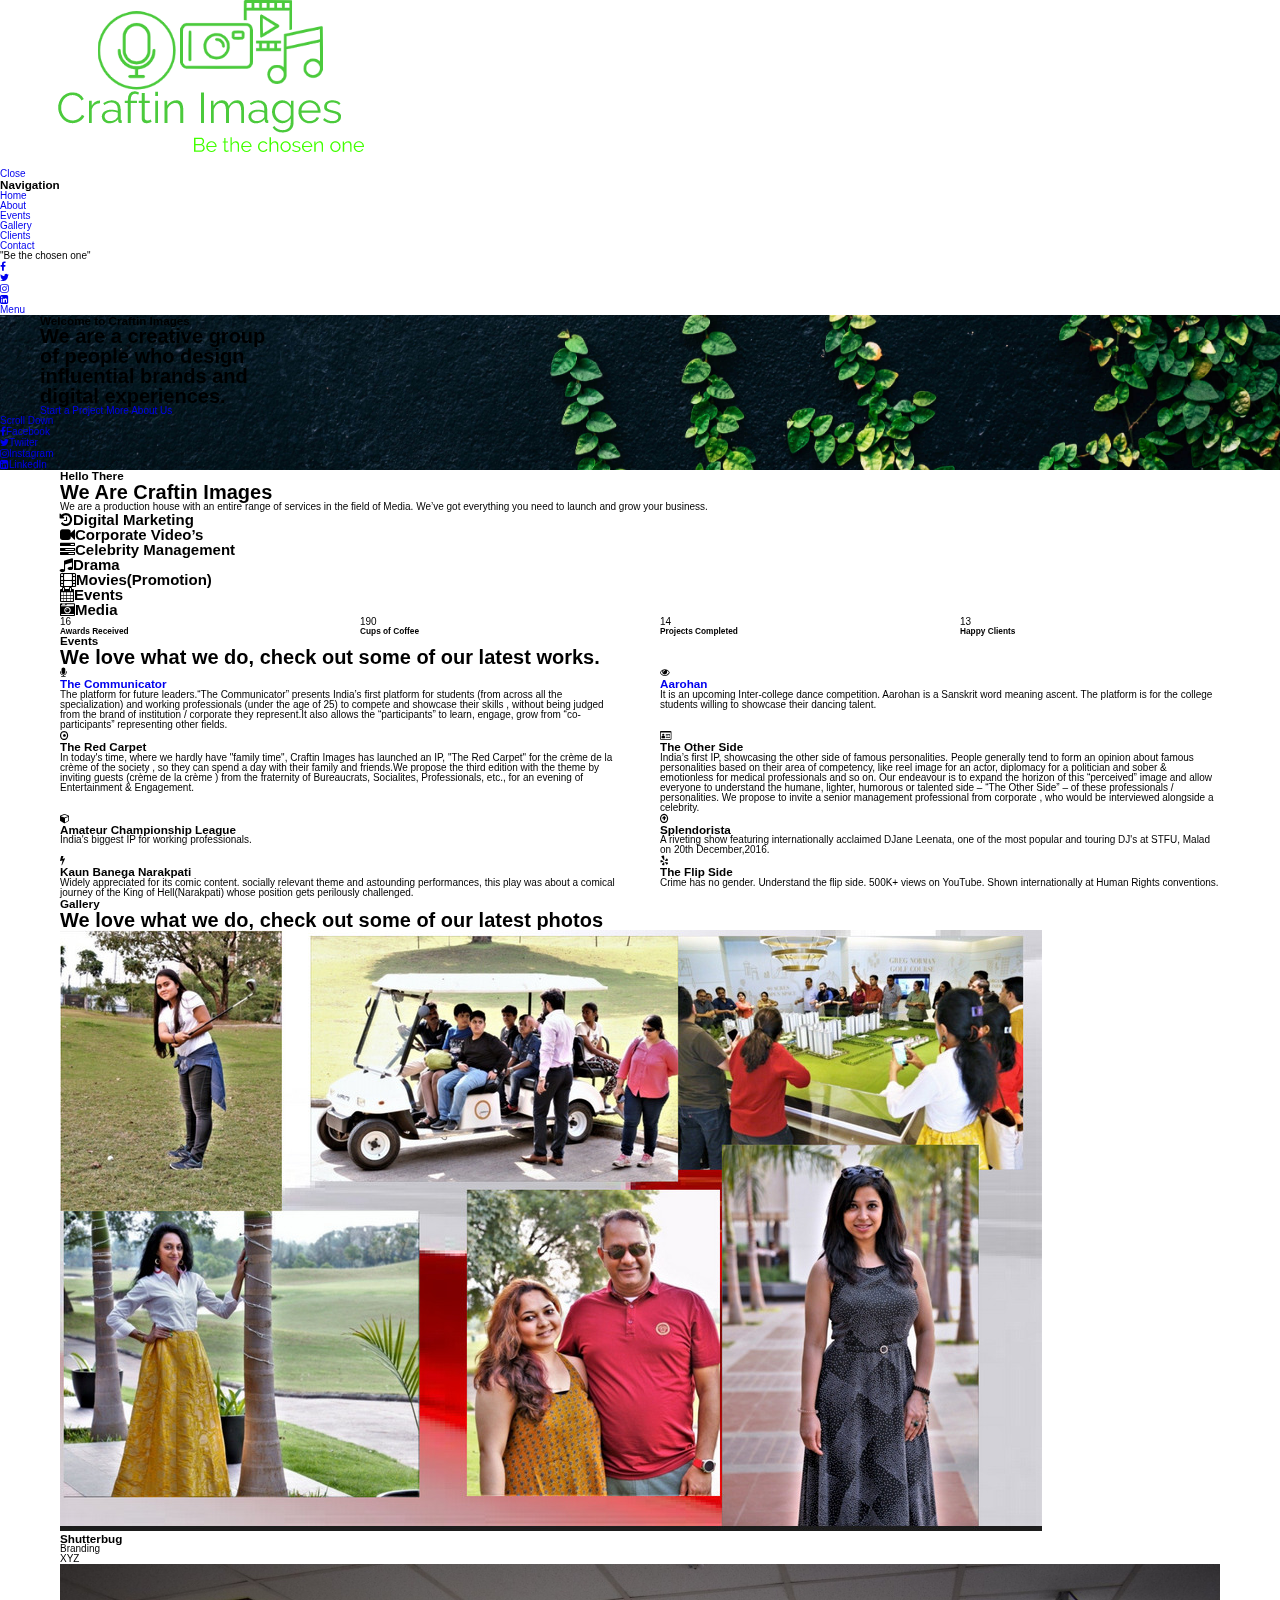
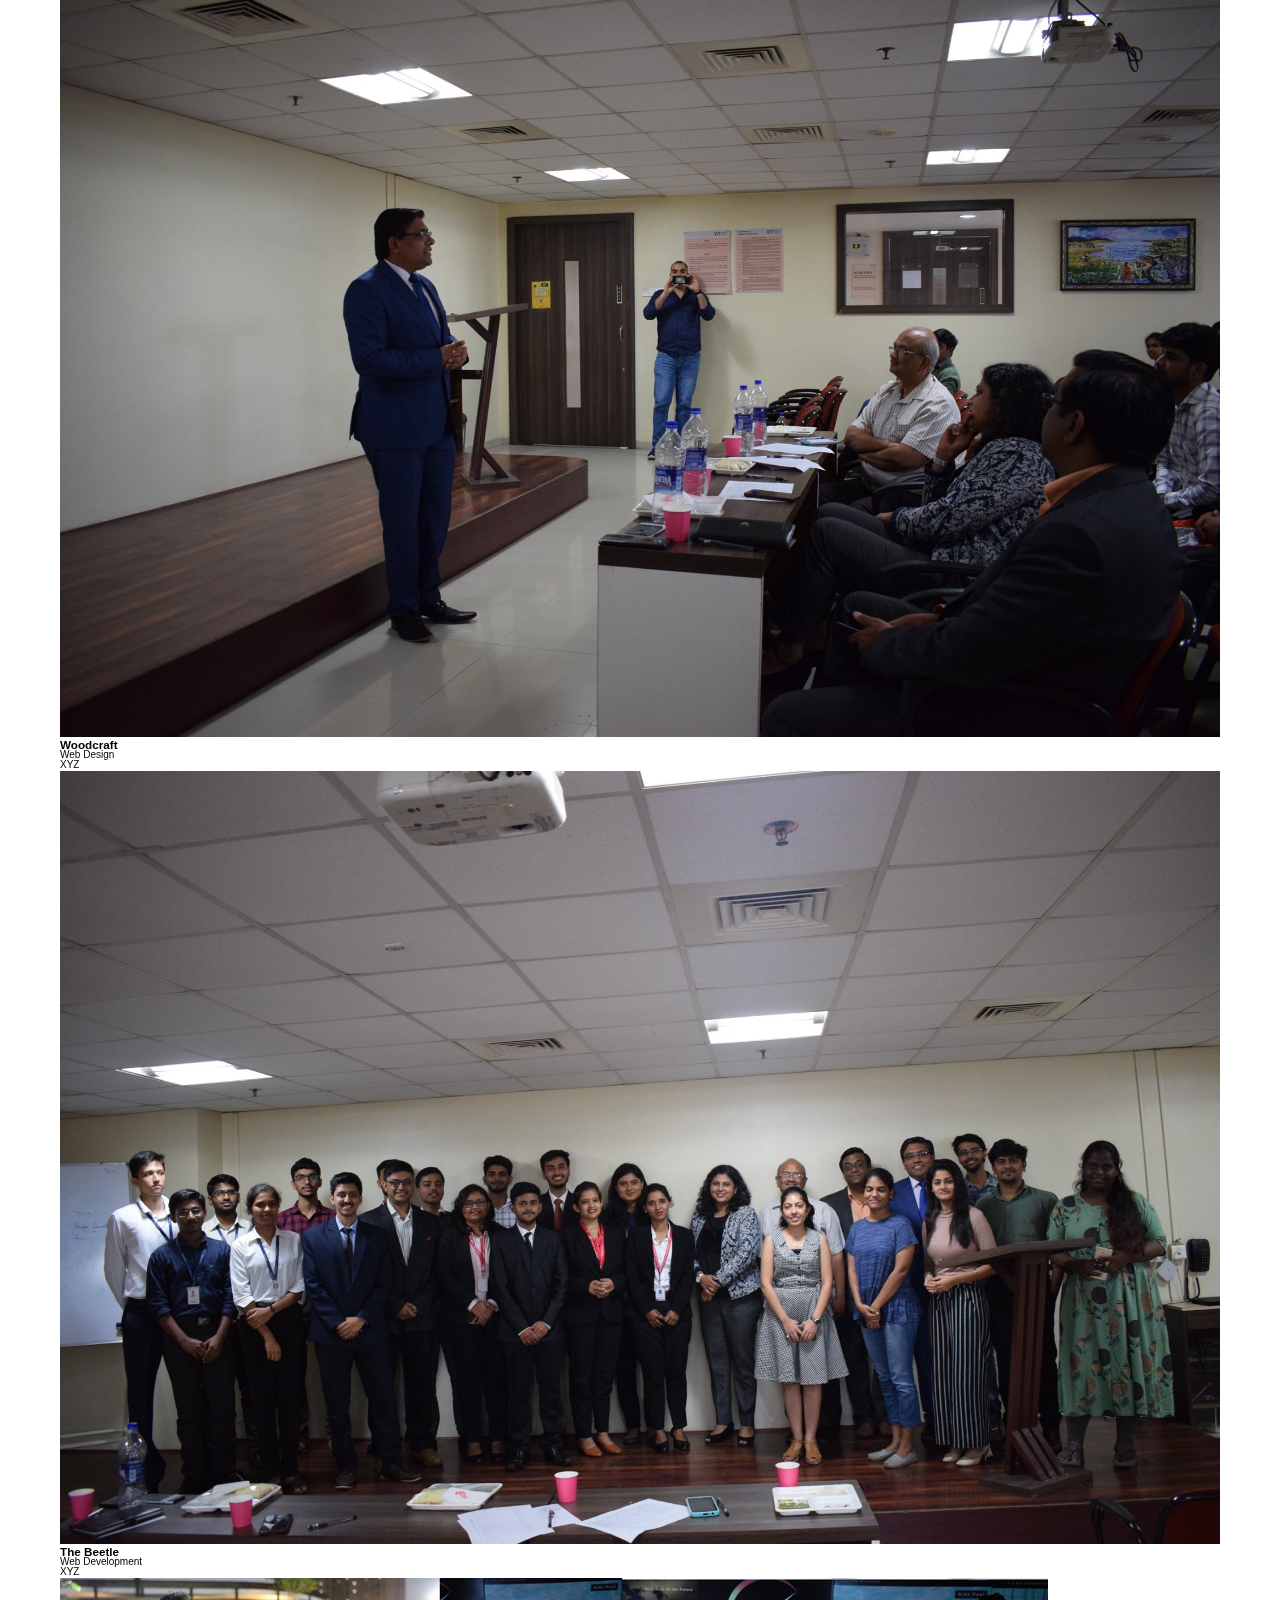
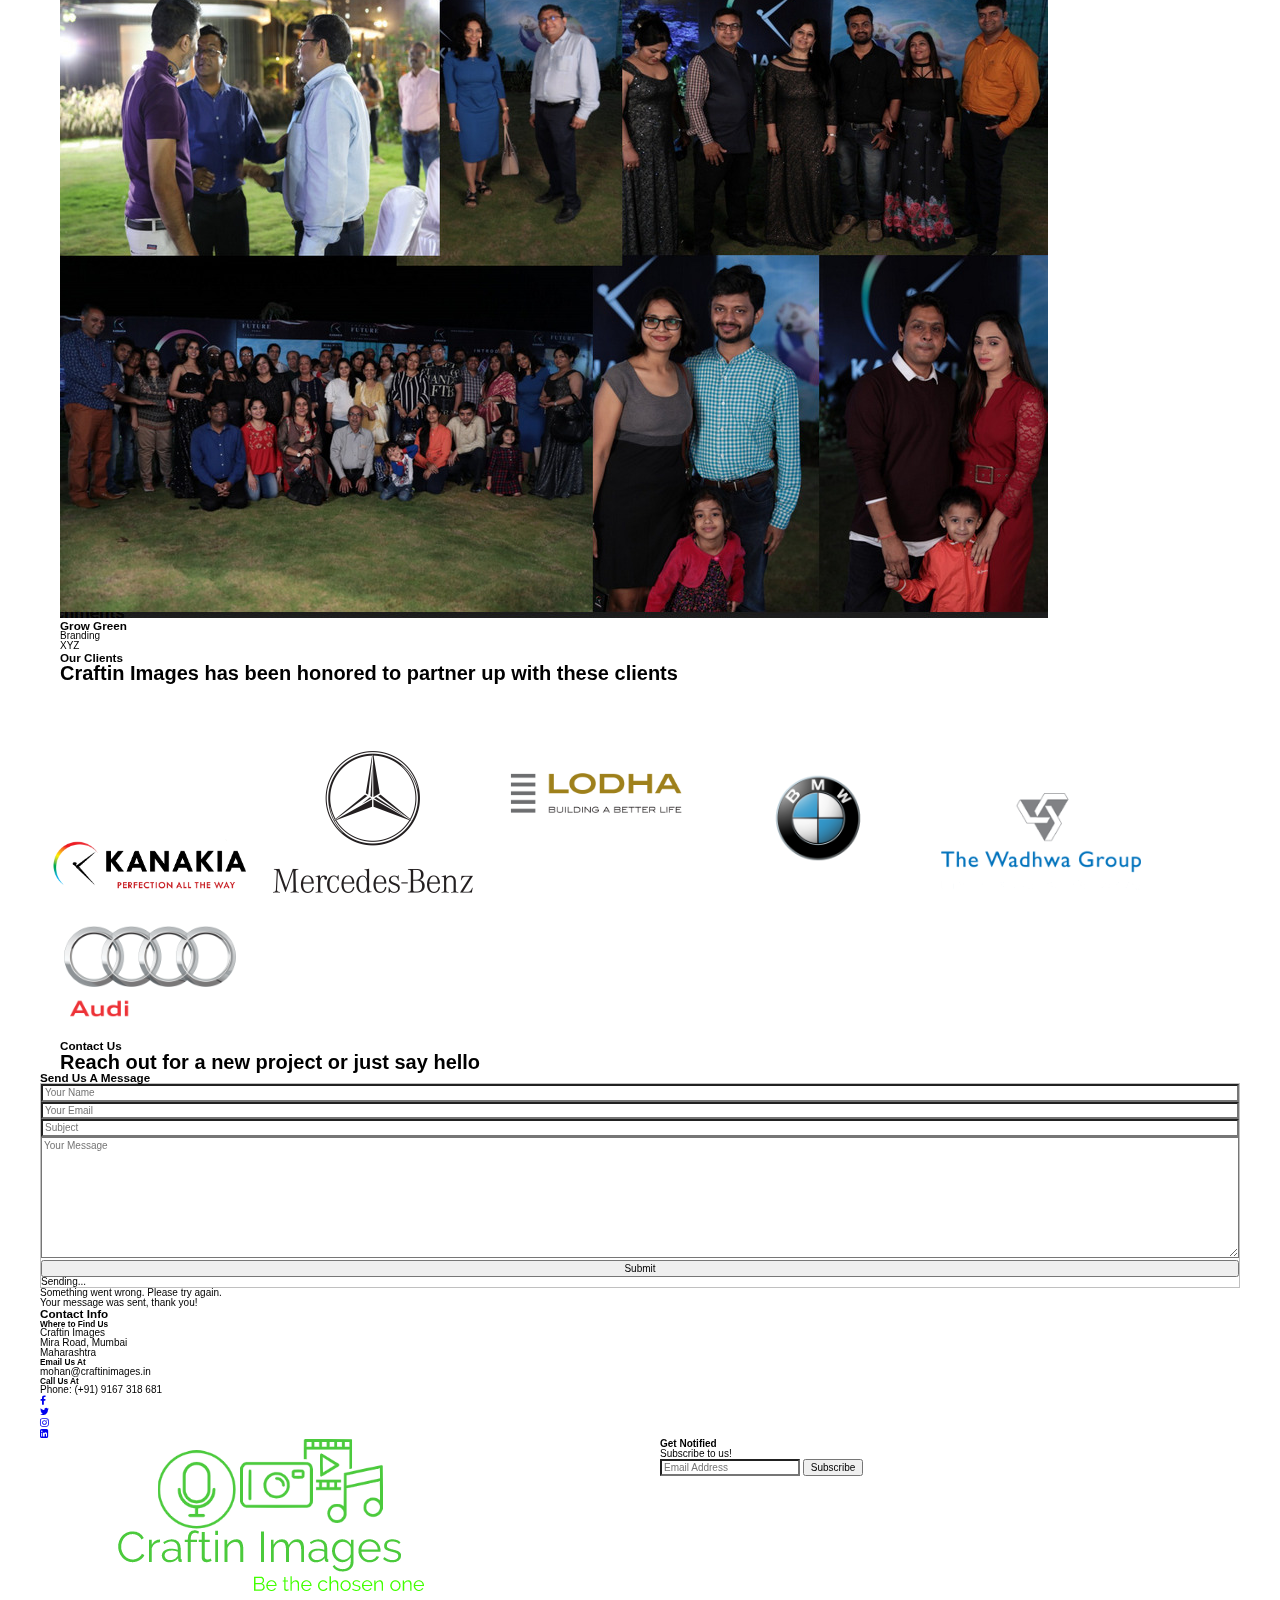
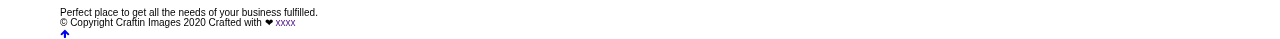
==== index.html @ 4cd7874b "Add files via upload" ====
<!DOCTYPE html>
<!--[if lt IE 9 ]><html class="no-js oldie" lang="en"> <![endif]-->
<!--[if IE 9 ]><html class="no-js oldie ie9" lang="en"> <![endif]-->
<!--[if (gte IE 9)|!(IE)]><!-->
<html class="no-js" lang="en">
<!--<![endif]-->

<head>
    <!--- basic page needs
    ================================================== -->
    <meta charset="utf-8">
    <title>Craftin Images</title>
    <meta name="description" content="">
    <meta name="author" content="">

    <!-- mobile specific metas
    ================================================== -->
    <meta name="viewport" content="width=device-width, initial-scale=1">

    <!-- CSS
    ================================================== -->
    <link rel="stylesheet" href="css/base.css">
    <link rel="stylesheet" href="css/vendor.css">
    <link rel="stylesheet" href="css/main.css">

    <!-- script
    ================================================== -->
    <script src="js/modernizr.js"></script>
    <script src="js/pace.min.js"></script>

    <!-- favicons
    ================================================== -->
    <link rel="shortcut icon" href="favicon.ico" type="image/x-icon">
    <link rel="icon" href="icon1.png" type="image/x-icon">

</head>

<body id="top">

    <!-- header
    ================================================== -->
    <header class="s-header">

        <div class="header-logo">
            <a class="site-logo" href="index.html">
                <img src="images/logo.png" alt="Homepage">
            </a>
        </div>

        <nav class="header-nav">

            <a href="#0" class="header-nav__close" title="close"><span>Close</span></a>

            <div class="header-nav__content">
                <h3>Navigation</h3>
                
                <ul class="header-nav__list">
                    <li class="current"><a class="smoothscroll"  href="#home" title="home">Home</a></li>
                    <li><a class="smoothscroll"  href="#about" title="about">About</a></li>
                    <li><a class="smoothscroll"  href="#services" title="services">Events</a></li>
                    <li><a class="smoothscroll"  href="#works" title="works">Gallery</a></li>
                    <li><a class="smoothscroll"  href="#clients" title="clients">Clients</a></li>
                    <li><a class="smoothscroll"  href="#contact" title="contact">Contact</a></li>
                </ul>
    
                <p>"Be the chosen one"</p>
    
                <ul class="header-nav__social">
                    <li>
                        <a href="https://www.facebook.com/craftinimages/"><i class="fa fa-facebook"></i></a>
                    </li>
                    <li>
                        <a href="https://twitter.com/craftinimages"><i class="fa fa-twitter"></i></a>
                    </li>
                    <li>
                        <a href="https://www.instagram.com/craftin_images/"><i class="fa fa-instagram"></i></a>
                    </li>
                    <li>
                        <a href="https://www.linkedin.com/company/craftinimages-events/"><i class="fa fa-linkedin-square"></i></a>
                    </li>
                </ul>

            </div> <!-- end header-nav__content -->

        </nav>  <!-- end header-nav -->

        <a class="header-menu-toggle" href="#0">
            <span class="header-menu-text">Menu</span>
            <span class="header-menu-icon"></span>
        </a>

    </header> <!-- end s-header -->


    <!-- home
    ================================================== -->
    <section id="home" class="s-home target-section" data-parallax="scroll" data-image-src="images/hero-bg.jpg" data-natural-width=3000 data-natural-height=2000 data-position-y=center>

        <div class="overlay"></div>
        <div class="shadow-overlay"></div>

        <div class="home-content">

            <div class="row home-content__main">

                <h3>Welcome to Craftin Images</h3>

                <h1>
                    We are a creative group <br>
                    of people who design <br>
                    influential brands and <br>
                    digital experiences.
                </h1>

                <div class="home-content__buttons">
                    <a href="#contact" class="smoothscroll btn btn--stroke">
                        Start a Project
                    </a>
                    <a href="#about" class="smoothscroll btn btn--stroke">
                        More About Us
                    </a>
                </div>

            </div>

            <div class="home-content__scroll">
                <a href="#about" class="scroll-link smoothscroll">
                    <span>Scroll Down</span>
                </a>
            </div>

            <div class="home-content__line"></div>

        </div> <!-- end home-content -->


        <ul class="home-social">
            <li>
                <a href="https://www.facebook.com/craftinimages/"><i class="fa fa-facebook" aria-hidden="true"></i><span>Facebook</span></a>
            </li>
            <li>
                <a href="https://twitter.com/craftinimages"><i class="fa fa-twitter" aria-hidden="true"></i><span>Twiiter</span></a>
            </li>
            <li>
                <a href="https://www.instagram.com/craftin_images/"><i class="fa fa-instagram" aria-hidden="true"></i><span>Instagram</span></a>
            </li>
            <li>
                <a href="https://www.linkedin.com/company/craftinimages-events/"><i class="fa fa-linkedin-square" aria-hidden="true"></i><span>LinkedIn</span></a>
            </li>
        </ul> 
        <!-- end home-social -->

    </section> <!-- end s-home -->


    <!-- about
    ================================================== -->
    <section id='about' class="s-about">

        <div class="row section-header has-bottom-sep" data-aos="fade-up">
            <div class="col-full">
                <h3 class="subhead subhead--dark">Hello There</h3>
                <h1 class="display-1 display-1--light">We Are Craftin Images</h1>
            </div>
        </div> <!-- end section-header -->

        <div class="row about-desc" data-aos="fade-up">
            <div class="col-full">
                <p>We are a production house with an entire range of services in the field of Media. We’ve got everything you need to launch and grow your business.</p>
                <h2 class="subhead subhead--dark"><i class="fa fa-history"></i>Digital Marketing </br> <i class="fa fa-video-camera"></i>Corporate Video’s  </br> <i class="fa fa-tasks"></i>Celebrity Management  </br><i class="fa fa-music"></i>Drama </br> <i class="fa fa-film"></i>Movies(Promotion) </br> <i class="fa fa-calendar"></i>Events  </br> <i class="fa fa-camera-retro"></i>Media</h2>
            </div>
        </div> <!-- end about-desc -->

        <div class="row about-stats stats block-1-4 block-m-1-2 block-mob-full" data-aos="fade-up">
                
            <div class="col-block stats__col ">
                <div class="stats__count">127</div>
                <h5>Awards Received</h5>
            </div>
            <div class="col-block stats__col">
                <div class="stats__count">1505</div>
                <h5>Cups of Coffee</h5>
            </div>
            <div class="col-block stats__col">
                <div class="stats__count">109</div>
                <h5>Projects Completed</h5>
            </div>
            <div class="col-block stats__col">
                <div class="stats__count">102</div>
                <h5>Happy Clients</h5> 
            </div>

        </div> <!-- end about-stats -->

        <div class="about__line"></div>

    </section> <!-- end s-about -->


    <!-- services
    ================================================== -->
    <section id='services' class="s-services">

        <div class="row section-header has-bottom-sep" data-aos="fade-up">
            <div class="col-full">
                <h3 class="subhead">Events</h3>
                <h1 class="display-2">We love what we do, check out some of our latest works.</h1>
            </div>
        </div> <!-- end section-header -->

        <div class="row services-list block-1-2 block-tab-full">

            <div class="col-block service-item" data-aos="fade-up">
                <div class="service-icon">
                    <i class="fa fa-microphone"></i>
                </div>
                <div class="service-text">
                    <h3 class="h2"><a href="communicator.html">The Communicator</a></h3>
                    <p>The platform for future leaders.“The Communicator” presents India’s first platform for students (from across all the specialization) and working
                        professionals (under the age of 25) to compete and showcase their skills , without being judged from the brand of institution / corporate they
                        represent.It also allows the “participants” to learn, engage, grow from “co- participants” representing other fields.
                    </p>
                </div>
            </div>

            <div class="col-block service-item" data-aos="fade-up">
                <div class="service-icon">
                    <i class="fa fa-eye"></i>
                </div>
                <div class="service-text">
                    <h3 class="h2"><a href="Aarohan.html">Aarohan</a></h3>
                    <p>It is an upcoming Inter-college dance competition. Aarohan is a Sanskrit word meaning ascent.
                        The platform is for the college students willing to showcase their dancing talent.
                    </p>
                </div>
            </div>

            <div class="col-block service-item" data-aos="fade-up">
                <div class="service-icon">
                    <i class="fa fa-dot-circle-o"></i>
                </div>  
                <div class="service-text">
                    <h3 class="h2">The Red Carpet</h3>
                    <p>In today's time, where we hardly have "family time", Craftin Images has launched an IP, "The Red Carpet" for the crème de la crème of the society ,
                        so they can spend a day with their family and friends.We propose the third edition with the theme by inviting guests (crème de la crème ) from
                        the fraternity of Bureaucrats, Socialites, Professionals, etc., for an evening of Entertainment & Engagement.
                    </p>
                </div>
            </div>

            <div class="col-block service-item" data-aos="fade-up">
                <div class="service-icon">
                    <i class="fa fa-id-card-o"></i>
                </div>
                <div class="service-text">
                    <h3 class="h2">The Other Side</h3>
                    <p>India’s first IP, showcasing the other side of famous personalities. People generally tend to form an opinion about famous personalities
                        based on their area of competency, like reel image for an actor, diplomacy for a politician and sober & emotionless for medical professionals
                        and so on. Our endeavour is to expand the horizon of this “perceived” image and allow everyone to understand the humane, lighter, humorous or
                        talented side – “The Other Side” – of these professionals / personalities. We propose to invite a senior management professional from corporate ,
                        who would be interviewed alongside a celebrity.
                    </p>
                </div>
            </div>

            <div class="col-block service-item" data-aos="fade-up">
                <div class="service-icon">
                    <i class="fa fa-cube"></i>
                </div>
                <div class="service-text">
                    <h3 class="h2">Amateur Championship League</h3>
                    <p>India's biggest IP for working professionals.
                    </p>
                </div>
            </div>
    
            <div class="col-block service-item" data-aos="fade-up">
                <div class="service-icon">
                    <i class="fa fa-arrow-circle-o-up"></i>
                </div>
                <div class="service-text">
                    <h3 class="h2">Splendorista</h3>
                    <p>A riveting show featuring internationally acclaimed DJane Leenata, one of the most popular and touring DJ's at STFU, Malad on 20th December,2016.
                    </p>
                </div>
            </div>

            <div class="col-block service-item" data-aos="fade-up">
                <div class="service-icon">
                    <i class="fa fa-flash"></i>
                </div>
                <div class="service-text">
                    <h3 class="h2">Kaun Banega Narakpati</h3>
                    <p>
                        Widely appreciated for its comic content. socially relevant theme and astounding performances, this play was about a comical journey of the
                        King of Hell(Narakpati) whose position gets perilously challenged.
                    </p>
                </div>
            </div>
            <div class="col-block service-item" data-aos="fade-up">
                <div class="service-icon">
                    <i class="fa fa-yelp"></i>
                </div>
                <div class="service-text">
                    <h3 class="h2">The Flip Side</h3>
                    <p>Crime has no gender. Understand the flip side. 500K+ views on YouTube. Shown internationally at Human Rights conventions.
                    </p>
                </div>
            </div>

        </div> <!-- end services-list -->

    </section> <!-- end s-services -->


    <!-- works
    ================================================== -->
   <section id='works' class="s-works">

        <div class="intro-wrap">
                
            <div class="row section-header has-bottom-sep light-sep" data-aos="fade-up">
                <div class="col-full">
                    <h3 class="subhead">Gallery</h3>
                    <h1 class="display-2 display-2--light">We love what we do, check out some of our latest photos</h1>
                </div>
            </div> <!-- end section-header -->

        </div> <!-- end intro-wrap -->

        <div class="row works-content">
            <div class="col-full masonry-wrap">
                <div class="masonry">
    
                    <div class="masonry__brick" data-aos="fade-up">
                        <div class="item-folio">
                                
                            <div class="item-folio__thumb">
                                <a href="images/portfolio/gallery/6th.jpeg" class="thumb-link" title="Shutterbug" data-size="1050x700">
                                    <img src="images/portfolio/gallery/6th.jpeg"  alt="">
                                </a>
                            </div>
    
                            <div class="item-folio__text">
                                <h3 class="item-folio__title">
                                    Shutterbug
                                </h3>
                                <p class="item-folio__cat">
                                    Branding
                                </p>
                            </div>
    
                            <a href="#0" class="item-folio__project-link" title="Project link">
                                <i class="icon-link"></i>
                            </a>
    
                            <div class="item-folio__caption">
                                <p>XYZ</p>
                            </div>
    
                        </div>
                    </div> <!-- end masonry__brick -->

                    <div class="masonry__brick" data-aos="fade-up">
                        <div class="item-folio">
                                
                            <div class="item-folio__thumb">
                                <a href="images/portfolio/gallery/Communicator2.jpg" class="thumb-link" title="Woodcraft" data-size="1050x700">
                                    <img src="images/portfolio/gallery/Communicator2.jpg" alt="">
                                </a>
                            </div>
    
                            <div class="item-folio__text">
                                <h3 class="item-folio__title">
                                    Woodcraft
                                </h3>
                                <p class="item-folio__cat">
                                    Web Design
                                </p>
                            </div>
    
                            <a href="#0" class="item-folio__project-link" title="Project link">
                                <i class="icon-link"></i>
                            </a>
    
                            <div class="item-folio__caption">
                                <p>XYZ</p>
                            </div>
    
                        </div>
                    </div> <!-- end masonry__brick -->
    
                    <div class="masonry__brick" data-aos="fade-up">
                        <div class="item-folio">
                                
                            <div class="item-folio__thumb">
                                <a href="images/portfolio/gallery/Communicator.jpg" class="thumb-link" title="The Beetle Car" data-size="1050x700">
                                    <img src="images/portfolio/gallery/Communicator.jpg" alt="">
                                </a>
                            </div>
    
                            <div class="item-folio__text">
                                <h3 class="item-folio__title">
                                    The Beetle
                                </h3>
                                <p class="item-folio__cat">
                                    Web Development
                                </p>
                            </div>
    
                            <a href="#0" class="item-folio__project-link" title="Project link">
                                <i class="icon-link"></i>
                            </a>
    
                            <div class="item-folio__caption">
                                <p>XYZ</p>
                            </div>
    
                        </div>
                    </div> <!-- end masonry__brick -->
    
                    <div class="masonry__brick" data-aos="fade-up">
                        <div class="item-folio">
                                
                            <div class="item-folio__thumb">
                                <a href="images/portfolio/gallery/7th.jpeg" class="thumb-link" title="Grow Green" data-size="1050x700">
                                    <img src="images/portfolio/gallery/7th.jpeg" alt="">
                                </a>
                            </div>
    
                            <div class="item-folio__text">
                                <h3 class="item-folio__title">
                                    Grow Green
                                </h3>
                                <p class="item-folio__cat">
                                    Branding
                                </p>
                            </div>
    
                            <a href="#0" class="item-folio__project-link" title="Project link">
                                <i class="icon-link"></i>
                            </a>
    
                            <div class="item-folio__caption">
                                <p>XYZ</p>
                            </div>
    
                        </div>
                    </div> <!-- end masonry__brick -->

                    
                    
                </div> <!-- end masonry -->
            </div> <!-- end col-full -->
        </div> <!-- end works-content -->

    </section> <!-- end s-works -->


    <!-- clients
    ================================================== -->
    <section id="clients" class="s-clients">
        <div class="container">
        <div class="row section-header" data-aos="fade-up">
            <div class="col-full">
                <h3 class="subhead">Our Clients</h3>
                <h1 class="display-2">Craftin Images has been honored to
                partner up with these clients</h1>
            </div>
        </div> <!-- end section-header -->

        <div class="row clients-outer" data-aos="fade-up">
            <div class="">
                <div class="">
                    
                    <a href="#0" title="" class=""><img style="margin:10px;"src="images/clients/kanakia1.png" width="200px" height="auto"/></a>
                    <a href="#0" title="" class=""><img style="margin:10px;"src="images/clients/mercedes1.png" width="200px" height="auto"/></a>
                    <a href="#0" title="" class=""><img style="margin:10px;"src="images/clients/Lodha.png" width="200px" height="auto"/></a>
                    <a href="#0" title="" class=""><img style="margin:10px;"src="images/clients/BMW.png" width="200px" height="auto"/></a>
                    <a href="#0" title="" class=""><img style="margin:10px;"src="images/clients/wadhwa.png" width="200px" height="auto"/></a>
                    <a href="#0" title="" class=""><img style="margin:10px;"src="images/clients/Audi.png" width="200px" height="auto"  /></a>

                    
                
                    
                   
                </div> <!-- end clients -->
            </div> <!-- end col-full -->
        </div> <!-- end clients-outer -->

        
</div>
    </section> <!-- end s-clients -->


    <!-- contact
    ================================================== -->
    <section id="contact" class="s-contact">

        <div class="overlay"></div>
        <div class="contact__line"></div>

        <div class="row section-header" data-aos="fade-up">
            <div class="col-full">
                <h3 class="subhead">Contact Us</h3>
                <h1 class="display-2 display-2--light">Reach out for a new project or just say hello</h1>
            </div>
        </div>

        <div class="row contact-content" data-aos="fade-up">
            
            <div class="contact-primary">

                <h3 class="h6">Send Us A Message</h3>

                <form  method="post" action="ContactUs.php">
                    <fieldset>
    
                    <div class="form-field">
                        <input name="contactName" type="text" id="contactName" placeholder="Your Name" value="" minlength="2" required="" aria-required="true" class="full-width">
                    </div>
                    <div class="form-field">
                        <input name="contactEmail" type="email" id="contactEmail" placeholder="Your Email" value="" required="" aria-required="true" class="full-width">
                    </div>
                    <div class="form-field">
                        <input name="contactSubject" type="text" id="contactSubject" placeholder="Subject" value="" class="full-width">
                    </div>
                    <div class="form-field">
                        <textarea name="contactMessage" id="contactMessage" placeholder="Your Message" rows="10" cols="50" required="" aria-required="true" class="full-width"></textarea>
                    </div>
                    <div class="form-field">
                        <button class="full-width btn--primary">Submit</button>
                        <div class="submit-loader">
                            <div class="text-loader">Sending...</div>
                            <div class="s-loader">
                                <div class="bounce1"></div>
                                <div class="bounce2"></div>
                                <div class="bounce3"></div>
                            </div>
                        </div>
                    </div>
    
                    </fieldset>
                </form>

                <!-- contact-warning -->
                <div class="message-warning">
                    Something went wrong. Please try again.
                </div> 
            
                <!-- contact-success -->
                <div class="message-success">
                    Your message was sent, thank you!<br>
                </div>
                </form>
            </div> <!-- end contact-primary -->

            <div class="contact-secondary">
                <div class="contact-info">

                    <h3 class="h6 hide-on-fullwidth">Contact Info</h3>

                    <div class="cinfo">
                        <h5>Where to Find Us</h5>
                        <p>
                            Craftin Images<br>
                            Mira Road, Mumbai<br>
                            Maharashtra
                        </p>
                    </div>

                    <div class="cinfo">
                        <h5>Email Us At</h5>
                        <p>
                            mohan@craftinimages.in<br>
                        </p>
                    </div>

                    <div class="cinfo">
                        <h5>Call Us At</h5>
                        <p>
                            Phone: (+91) 9167 318 681<br>
                        </p>
                    </div>

                    <ul class="contact-social">
                        <li>
                            <a href="https://www.facebook.com/craftinimages/"><i class="fa fa-facebook" aria-hidden="true"></i></a>
                        </li>
                        <li>
                            <a href="https://twitter.com/craftinimages"><i class="fa fa-twitter" aria-hidden="true"></i></a>
                        </li>
                        <li>
                            <a href="https://www.instagram.com/craftin_images/"><i class="fa fa-instagram" aria-hidden="true"></i></a>
                        </li>
                        <li>
                            <a href="https://www.linkedin.com/company/craftinimages-events/"><i class="fa fa-linkedin-square" aria-hidden="true"></i></a>
                        </li>
                    </ul> <!-- end contact-social -->

                </div> <!-- end contact-info -->
            </div> <!-- end contact-secondary -->

        </div> <!-- end contact-content -->

    </section> <!-- end s-contact -->


    <!-- footer
    ================================================== -->
    <footer>

        <div class="row footer-main">

            <div class="col-six tab-full left footer-desc">
                <div class="footer-logo"><a class="site-logo" href="index.html"><img src="images/logo.png" alt="Homepage"></a>
                </div>

                Perfect place to get all the needs of your business fulfilled.

            </div>

            <div class="col-six tab-full right footer-subscribe">

                <h4>Get Notified</h4>
                <p>Subscribe to us!</p>

                <div class="subscribe-form">
                    <form action="Subscribe.php" method="post">
                        <input type="email" value="" name="EMAIL" class="email" id="mc-email" placeholder="Email Address" required="">
                        <input type="submit" name="subscribe" value="Subscribe">
                        <label for="mc-email" class="subscribe-message"></label>
                    </form>
                </div>

            </div>

        </div> <!-- end footer-main -->

        <div class="row footer-bottom">

            <div class="col-twelve">
                <div class="copyright">
                    <span>© Copyright Craftin Images 2020</span>
                    <span>Crafted with ❤ <a href="">xxxx</a></span>
                </div>

                <div class="go-top">
                    <a class="smoothscroll" title="Back to Top" href="#top"><i class="fa fa-arrow-up" aria-hidden="true"></i></a>
                </div>
            </div>

        </div> <!-- end footer-bottom -->

    </footer> <!-- end footer -->



    <!-- preloader
    ================================================== -->
    <div id="preloader">
        <div id="loader">
            <div class="line-scale-pulse-out">
                <div></div>
                <div></div>
                <div></div>
                <div></div>
                <div></div>
            </div>
        </div>
    </div>


    <!-- Java Script
    ================================================== -->
    <script src="js/jquery-3.2.1.min.js"></script>
    <script src="js/plugins.js"></script>
    <script src="js/main.js"></script>

</body>

</html>
---- css/base.css ----
/* =================================================================== 
 *
 *  Glint v1.0 Base Stylesheet
 *  11-20-2017
 *  ------------------------------------------------------------------
 *
 *  TOC:
 *  # imports 
 *  # normalize
 *  # basic/base setup styles
 *      ## Media
 *      ## Typography resets 
 *      ## links
 *      ## inputs
 *  # grid
 *      ## medium size devices
 *      ## tablets
 *      ## mobile devices
 *      ## small mobile devices
 *  # block grids
 *      ## medium size devices
 *      ## tablets
 *      ## mobile devices
 *      ## small mobile devices
 *  # MISC
 *
 * =================================================================== */


/* ===================================================================
 * # imports 
 *
 * ------------------------------------------------------------------- */
@import url("font-awesome/css/font-awesome.min.css");
@import url("micons/micons.css");
@import url("fonts.css");


/* ===================================================================
 * # normalize
 * normalize.css v5.0.0 | MIT License | 
 * github.com/necolas/normalize.css
 *
 * ------------------------------------------------------------------- */
html {
    font-family: sans-serif;
    line-height: 1.15;
    -ms-text-size-adjust: 100%;
    -webkit-text-size-adjust: 100%;
}

body {
    margin: 0;
}

article,
aside,
footer,
header,
nav,
section {
    display: block;
}

h1 {
    font-size: 2em;
    margin: 0.67em 0;
}

figcaption,
figure,
main {
    display: block;
}

figure {
    margin: 1em 40px;
}

hr {
    box-sizing: content-box;
    height: 0;
    overflow: visible;
}

pre {
    font-family: monospace, monospace;
    font-size: 1em;
}

a {
    background-color: transparent;
    -webkit-text-decoration-skip: objects;
}

a:active,
a:hover {
    outline-width: 0;
}

abbr[title] {
    border-bottom: none;
    text-decoration: underline;
    text-decoration: underline dotted;
}

b,
strong {
    font-weight: inherit;
}

b,
strong {
    font-weight: bolder;
}

code,
kbd,
samp {
    font-family: monospace, monospace;
    font-size: 1em;
}

dfn {
    font-style: italic;
}

mark {
    background-color: #ff0;
    color: #000;
}

small {
    font-size: 80%;
}

sub,
sup {
    font-size: 75%;
    line-height: 0;
    position: relative;
    vertical-align: baseline;
}

sub {
    bottom: -0.25em;
}

sup {
    top: -0.5em;
}

audio,
video {
    display: inline-block;
}

audio:not([controls]) {
    display: none;
    height: 0;
}

img {
    border-style: none;
}

svg:not(:root) {
    overflow: hidden;
}

button,
input,
optgroup,
select,
textarea {
    font-family: sans-serif;
    font-size: 100%;
    line-height: 1.15;
    margin: 0;
}

button,
input {
    overflow: visible;
}

button,
select {
    text-transform: none;
}

button,
html [type="button"],
[type="reset"],
[type="submit"] {
    -webkit-appearance: button;
}

button::-moz-focus-inner,
[type="button"]::-moz-focus-inner,
[type="reset"]::-moz-focus-inner,
[type="submit"]::-moz-focus-inner {
    border-style: none;
    padding: 0;
}

button:-moz-focusring,
[type="button"]:-moz-focusring,
[type="reset"]:-moz-focusring,
[type="submit"]:-moz-focusring {
    outline: 1px dotted ButtonText;
}

fieldset {
    border: 1px solid #c0c0c0;
    margin: 0 2px;
    padding: 0.35em 0.625em 0.75em;
}

legend {
    box-sizing: border-box;
    color: inherit;
    display: table;
    max-width: 100%;
    padding: 0;
    white-space: normal;
}

progress {
    display: inline-block;
    vertical-align: baseline;
}

textarea {
    overflow: auto;
}

[type="checkbox"],
[type="radio"] {
    box-sizing: border-box;
    padding: 0;
}

[type="number"]::-webkit-inner-spin-button,
[type="number"]::-webkit-outer-spin-button {
    height: auto;
}

[type="search"] {
    -webkit-appearance: textfield;
    outline-offset: -2px;
}

[type="search"]::-webkit-search-cancel-button,
[type="search"]::-webkit-search-decoration {
    -webkit-appearance: none;
}

::-webkit-file-upload-button {
    -webkit-appearance: button;
    font: inherit;
}

details,
menu {
    display: block;
}

summary {
    display: list-item;
}

canvas {
    display: inline-block;
}

template {
    display: none;
}

[hidden] {
    display: none;
}


/* ===================================================================
 * # basic/base setup styles
 *
 * ------------------------------------------------------------------- */
html {
    font-size: 62.5%;
    box-sizing: border-box;
}

*,
*::before,
*::after {
    box-sizing: inherit;
}

body {
    font-weight: normal;
    line-height: 1;
    word-wrap: break-word;
    text-rendering: optimizeLegibility;
    -webkit-overflow-scrolling: touch;
    -webkit-text-size-adjust: none;
}

body,
input,
button {
    -moz-osx-font-smoothing: grayscale;
    -webkit-font-smoothing: antialiased;
}


/* ------------------------------------------------------------------- 
 * ## Media
 * ------------------------------------------------------------------- */
img,
video {
    max-width: 100%;
    height: auto;
}


/* ------------------------------------------------------------------- 
 * ## Typography resets 
 * ------------------------------------------------------------------- */
div,
dl,
dt,
dd,
ul,
ol,
li,
h1,
h2,
h3,
h4,
h5,
h6,
pre,
form,
p,
blockquote,
th,
td {
    margin: 0;
    padding: 0;
}

h1,
h2,
h3,
h4,
h5,
h6 {
    -webkit-font-smoothing: auto;
    -webkit-font-smoothing: antialiased;
    -webkit-font-variant-ligatures: common-ligatures;
    -moz-font-variant-ligatures: common-ligatures;
    font-variant-ligatures: common-ligatures;
    text-rendering: optimizeLegibility;
}

em,
i {
    font-style: italic;
    line-height: inherit;
}

strong,
b {
    font-weight: bold;
    line-height: inherit;
}

small {
    font-size: 60%;
    line-height: inherit;
}

ol,
ul {
    list-style: none;
}

li {
    display: block;
}


/* ------------------------------------------------------------------- 
 * ## links 
 * ------------------------------------------------------------------- */
a {
    text-decoration: none;
    line-height: inherit;
}

a img {
    border: none;
}


/* ------------------------------------------------------------------- 
 * ## inputs 
 * ------------------------------------------------------------------- */
fieldset {
    margin: 0;
    padding: 0;
}

input[type="email"],
input[type="number"],
input[type="search"],
input[type="text"],
input[type="tel"],
input[type="url"],
input[type="password"],
textarea {
    -webkit-appearance: none;
    -moz-appearance: none;
    -ms-appearance: none;
    -o-appearance: none;
    appearance: none;
}


/* ===================================================================
 * # grid
 *
 * ------------------------------------------------------------------- */
.row {
    width: 94%;
    max-width: 1200px;
    margin: 0 auto;
}

.row:after {
    content: "";
    display: table;
    clear: both;
}

.row .row {
    width: auto;
    max-width: none;
    margin-left: -20px;
    margin-right: -20px;
}


/* column blocks
 * -------------------------------------- */
[class*="col-"] {
    float: left;
    padding: 0 20px;
}

[class*="col-"]+[class*="col-"].end {
    float: right;
}


/* column width classes 
 * -------------------------------------- */
.col-one {
    width: 8.33333%;
}

.col-two,
.col-1-6 {
    width: 16.66667%;
}

.col-three,
.col-1-4 {
    width: 25%;
}

.col-four,
.col-1-3 {
    width: 33.33333%;
}

.col-five {
    width: 41.66667%;
}

.col-six,
.col-1-2 {
    width: 50%;
}

.col-seven {
    width: 58.33333%;
}

.col-eight,
.col-2-3 {
    width: 66.66667%;
}

.col-nine,
.col-3-4 {
    width: 75%;
}

.col-ten,
.col-5-6 {
    width: 83.33333%;
}

.col-eleven {
    width: 91.66667%;
}

.col-twelve,
.col-full {
    width: 100%;
}


/* ------------------------------------------------------------------- 
 * ## medium size devices
 * ------------------------------------------------------------------- */
@media only screen and (max-width: 1200px) {
    .row .row {
        margin-left: -15px;
        margin-right: -15px;
    }
    [class*="col-"] {
        padding: 0 15px;
    }
    .md-two,
    .md-1-6 {
        width: 16.66667%;
    }
    .md-one {
        width: 8.33333%;
    }
    .md-three,
    .md-1-4 {
        width: 25%;
    }
    .md-four,
    .md-1-3 {
        width: 33.33333%;
    }
    .md-five {
        width: 41.66667%;
    }
    .md-six,
    .md-1-2 {
        width: 50%;
    }
    .md-seven {
        width: 58.33333%;
    }
    .md-eight,
    .md-2-3 {
        width: 66.66667%;
    }
    .md-nine,
    .md-3-4 {
        width: 75%;
    }
    .md-ten,
    .md-5-6 {
        width: 83.33333%;
    }
    .md-eleven {
        width: 91.66667%;
    }
    .md-twelve,
    .md-full {
        width: 100%;
    }
}


/* ------------------------------------------------------------------- 
 * ## tablets
 * ------------------------------------------------------------------- */
@media only screen and (max-width: 800px) {
    .row {
        width: 90%;
    }
    .tab-1-4 {
        width: 25%;
    }
    .tab-1-3 {
        width: 33.33333%;
    }
    .tab-1-2 {
        width: 50%;
    }
    .tab-2-3 {
        width: 66.66667%;
    }
    .tab-3-4 {
        width: 75%;
    }
    .tab-full {
        width: 100%;
    }
}


/* ------------------------------------------------------------------- 
 * ## mobile devices
 * ------------------------------------------------------------------- */
@media only screen and (max-width: 600px) {
    .row {
        width: auto;
        padding-left: 25px;
        padding-right: 25px;
    }
    .row .row {
        margin-left: -10px;
        margin-right: -10px;
    }
    [class*="col-"] {
        padding: 0 10px;
    }
    .mob-1-4 {
        width: 25%;
    }
    .mob-1-3 {
        width: 33.33333%;
    }
    .mob-1-2 {
        width: 50%;
    }
    .mob-2-3 {
        width: 66.66667%;
    }
    .mob-3-4 {
        width: 75%;
    }
    .mob-full {
        width: 100%;
    }
}


/* ------------------------------------------------------------------- 
 * ## small mobile devices
 * ------------------------------------------------------------------- */

/* stack columns on small mobile devices
 * ------------------------------------------------------------------- */

@media only screen and (max-width: 400px) {
    .row .row {
        padding-left: 0;
        padding-right: 0;
        margin-left: 0;
        margin-right: 0;
    }
    [class*="col-"] {
        width: 100% !important;
        float: none !important;
        clear: both !important;
        margin-left: 0;
        margin-right: 0;
        padding: 0;
    }
    [class*="col-"]+[class*="col-"].end {
        float: none;
    }
}


/* ===================================================================
 * # block grids
 * ------------------------------------------------------------------- */

/*   Equally-sized columns define at row level
 * ------------------------------------------------------------------- */
[class*="block-"]:after {
    content: "";
    display: table;
    clear: both;
}

.block-1-6 .col-block {
    width: 16.66667%;
}

.block-1-5 .col-block {
    width: 20%;
}

.block-1-4 .col-block {
    width: 25%;
}

.block-1-3 .col-block {
    width: 33.33333%;
}

.block-1-2 .col-block {
    width: 50%;
}


/**
 * Clearing for block grid columns. Allow columns with 
 * different heights to align properly.
 */

.block-1-6 .col-block:nth-child(6n+1),
.block-1-5 .col-block:nth-child(5n+1),
.block-1-4 .col-block:nth-child(4n+1),
.block-1-3 .col-block:nth-child(3n+1),
.block-1-2 .col-block:nth-child(2n+1) {
    clear: both;
}


/* ------------------------------------------------------------------- 
 * ## medium size devices
 * ------------------------------------------------------------------- */
@media only screen and (max-width: 1200px) {
    .block-m-1-6 .col-block {
        width: 16.66667%;
    }
    .block-m-1-5 .col-block {
        width: 20%;
    }
    .block-m-1-4 .col-block {
        width: 25%;
    }
    .block-m-1-3 .col-block {
        width: 33.33333%;
    }
    .block-m-1-2 .col-block {
        width: 50%;
    }
    .block-m-full .col-block {
        width: 100%;
        clear: both;
    }
    [class*="block-m-"] .col-block:nth-child(n) {
        clear: none;
    }
    .block-m-1-6 .col-block:nth-child(6n+1),
    .block-m-1-5 .col-block:nth-child(5n+1),
    .block-m-1-4 .col-block:nth-child(4n+1),
    .block-m-1-3 .col-block:nth-child(3n+1),
    .block-m-1-2 .col-block:nth-child(2n+1) {
        clear: both;
    }
}


/* ------------------------------------------------------------------- 
 * ## tablets
 * ------------------------------------------------------------------- */
@media only screen and (max-width: 800px) {
    .block-tab-1-6 .col-block {
        width: 16.66667%;
    }
    .block-tab-1-5 .col-block {
        width: 20%;
    }
    .block-tab-1-4 .col-block {
        width: 25%;
    }
    .block-tab-1-3 .col-block {
        width: 33.33333%;
    }
    .block-tab-1-2 .col-block {
        width: 50%;
    }
    .block-tab-full .col-block {
        width: 100%;
        clear: both;
    }
    [class*="block-tab-"] .col-block:nth-child(n) {
        clear: none;
    }
    .block-tab-1-6 .col-block:nth-child(6n+1),
    .block-tab-1-6 .col-block:nth-child(5n+1),
    .block-tab-1-4 .col-block:nth-child(4n+1),
    .block-tab-1-3 .col-block:nth-child(3n+1),
    .block-tab-1-2 .col-block:nth-child(2n+1) {
        clear: both;
    }
}


/* ------------------------------------------------------------------- 
 * ## mobile devices
 * ------------------------------------------------------------------- */
@media only screen and (max-width: 600px) {
    .block-mob-1-6 .col-block {
        width: 16.66667%;
    }
    .block-mob-1-5 .col-block {
        width: 20%;
    }
    .block-mob-1-4 .col-block {
        width: 25%;
    }
    .block-mob-1-3 .col-block {
        width: 33.33333%;
    }
    .block-mob-1-2 .col-block {
        width: 50%;
    }
    .block-mob-full .col-block {
        width: 100%;
        clear: both;
    }
    [class*="block-mob-"] .col-block:nth-child(n) {
        clear: none;
    }
    .block-mob-1-6 .col-block:nth-child(6n+1),
    .block-mob-1-5 .col-block:nth-child(5n+1),
    .block-mob-1-4 .col-block:nth-child(4n+1),
    .block-mob-1-3 .col-block:nth-child(3n+1),
    .block-mob-1-2 .col-block:nth-child(2n+1) {
        clear: both;
    }
}


/* ------------------------------------------------------------------- 
 * ## small mobile devices
 * ------------------------------------------------------------------- */

/* stack columns on small mobile devices
 * ------------------------------------------------------------------- */

@media only screen and (max-width: 400px) {
    .stack .col-block {
        width: 100% !important;
        float: none !important;
        clear: both !important;
        margin-left: 0;
        margin-right: 0;
    }
}


/* ===================================================================
 * # MISC
 *
 * ------------------------------------------------------------------- */
.group:after {
    content: "";
    display: table;
    clear: both;
}


/* Misc Helper Styles
 * -------------------------------------- */
.is-hidden {
    display: none;
}

.is-invisible {
    visibility: hidden;
}

.antialiased {
    -webkit-font-smoothing: antialiased;
    -moz-osx-font-smoothing: grayscale;
}

.overflow-hidden {
    overflow: hidden;
}

.remove-bottom {
    margin-bottom: 0;
}

.half-bottom {
    margin-bottom: 1.5rem !important;
}

.add-bottom {
    margin-bottom: 3rem !important;
}

.no-border {
    border: none;
}

.full-width {
    width: 100%;
}

.text-center {
    text-align: center;
}

.text-left {
    text-align: left;
}

.text-right {
    text-align: right;
}

.pull-left {
    float: left;
}

.pull-right {
    float: right;
}

.align-center {
    margin-left: auto;
    margin-right: auto;
    text-align: center;
}


/*# sourceMappingURL=base.css.map */
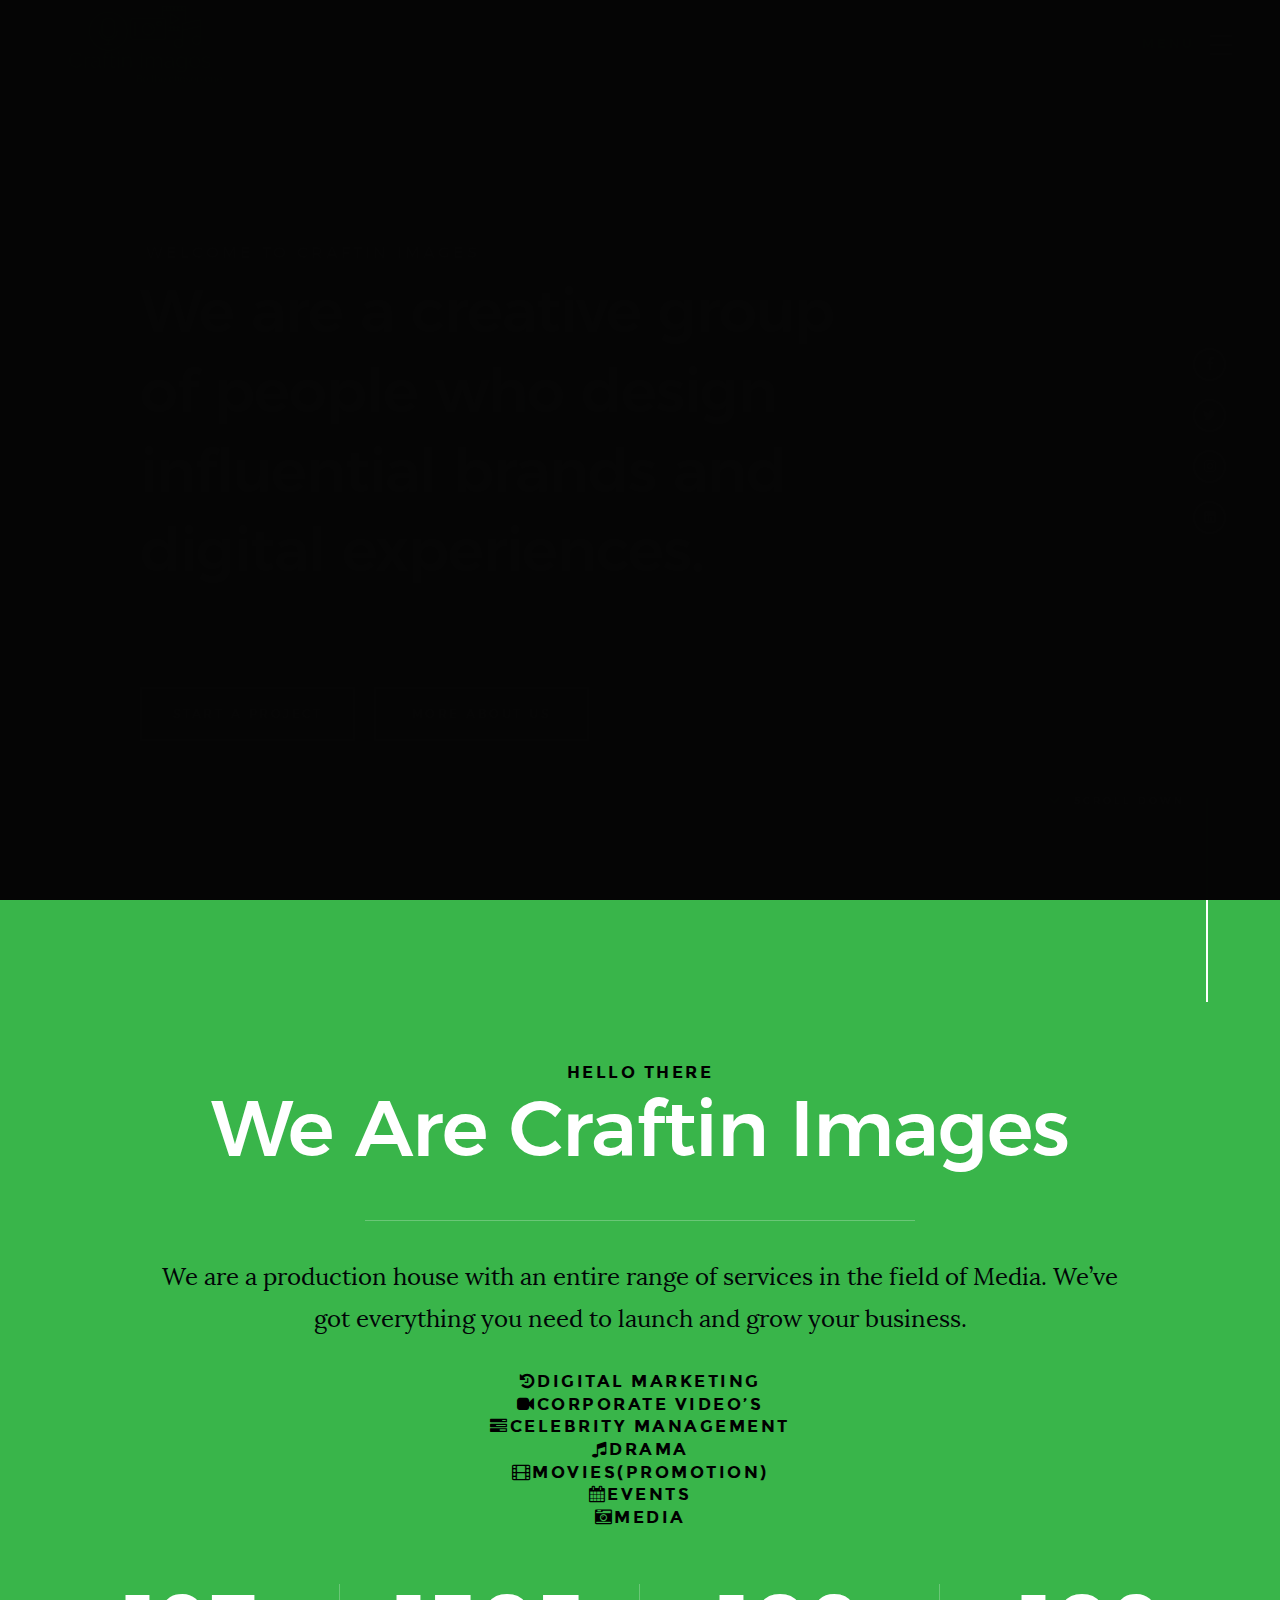
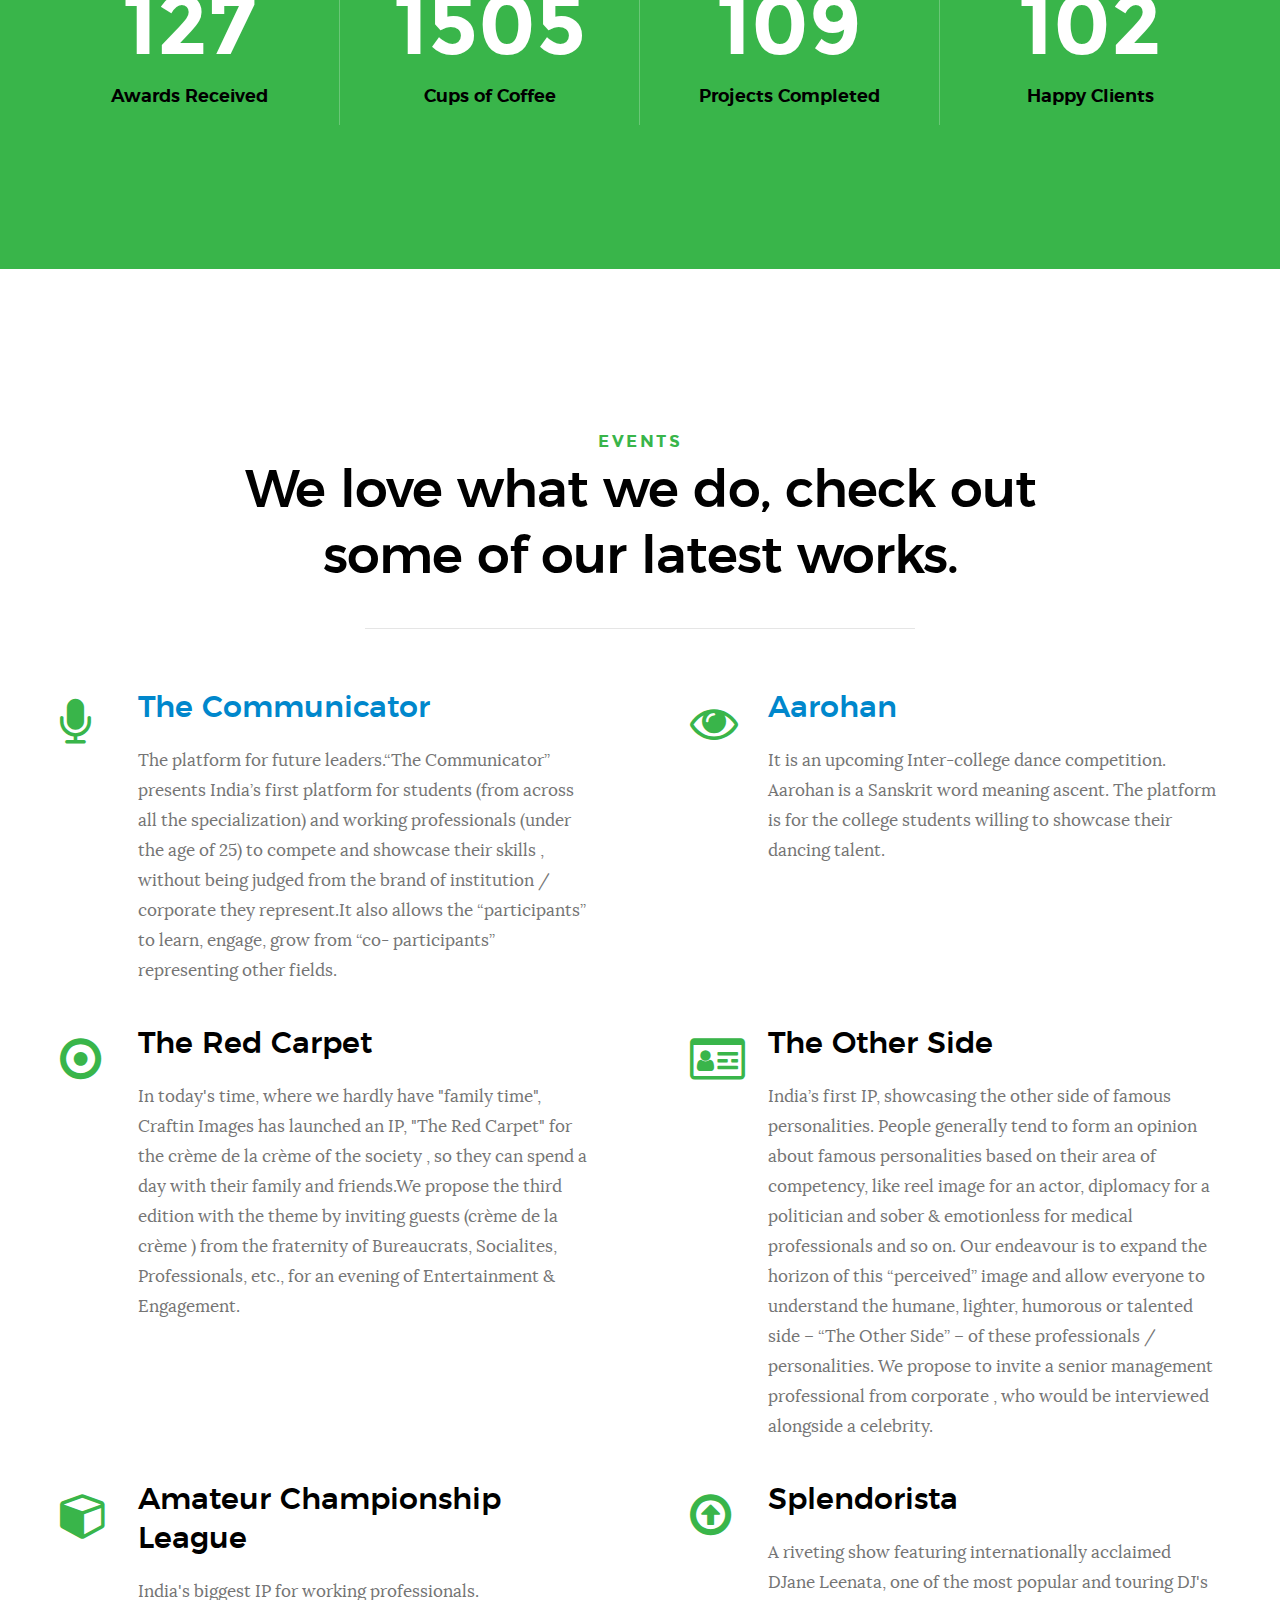
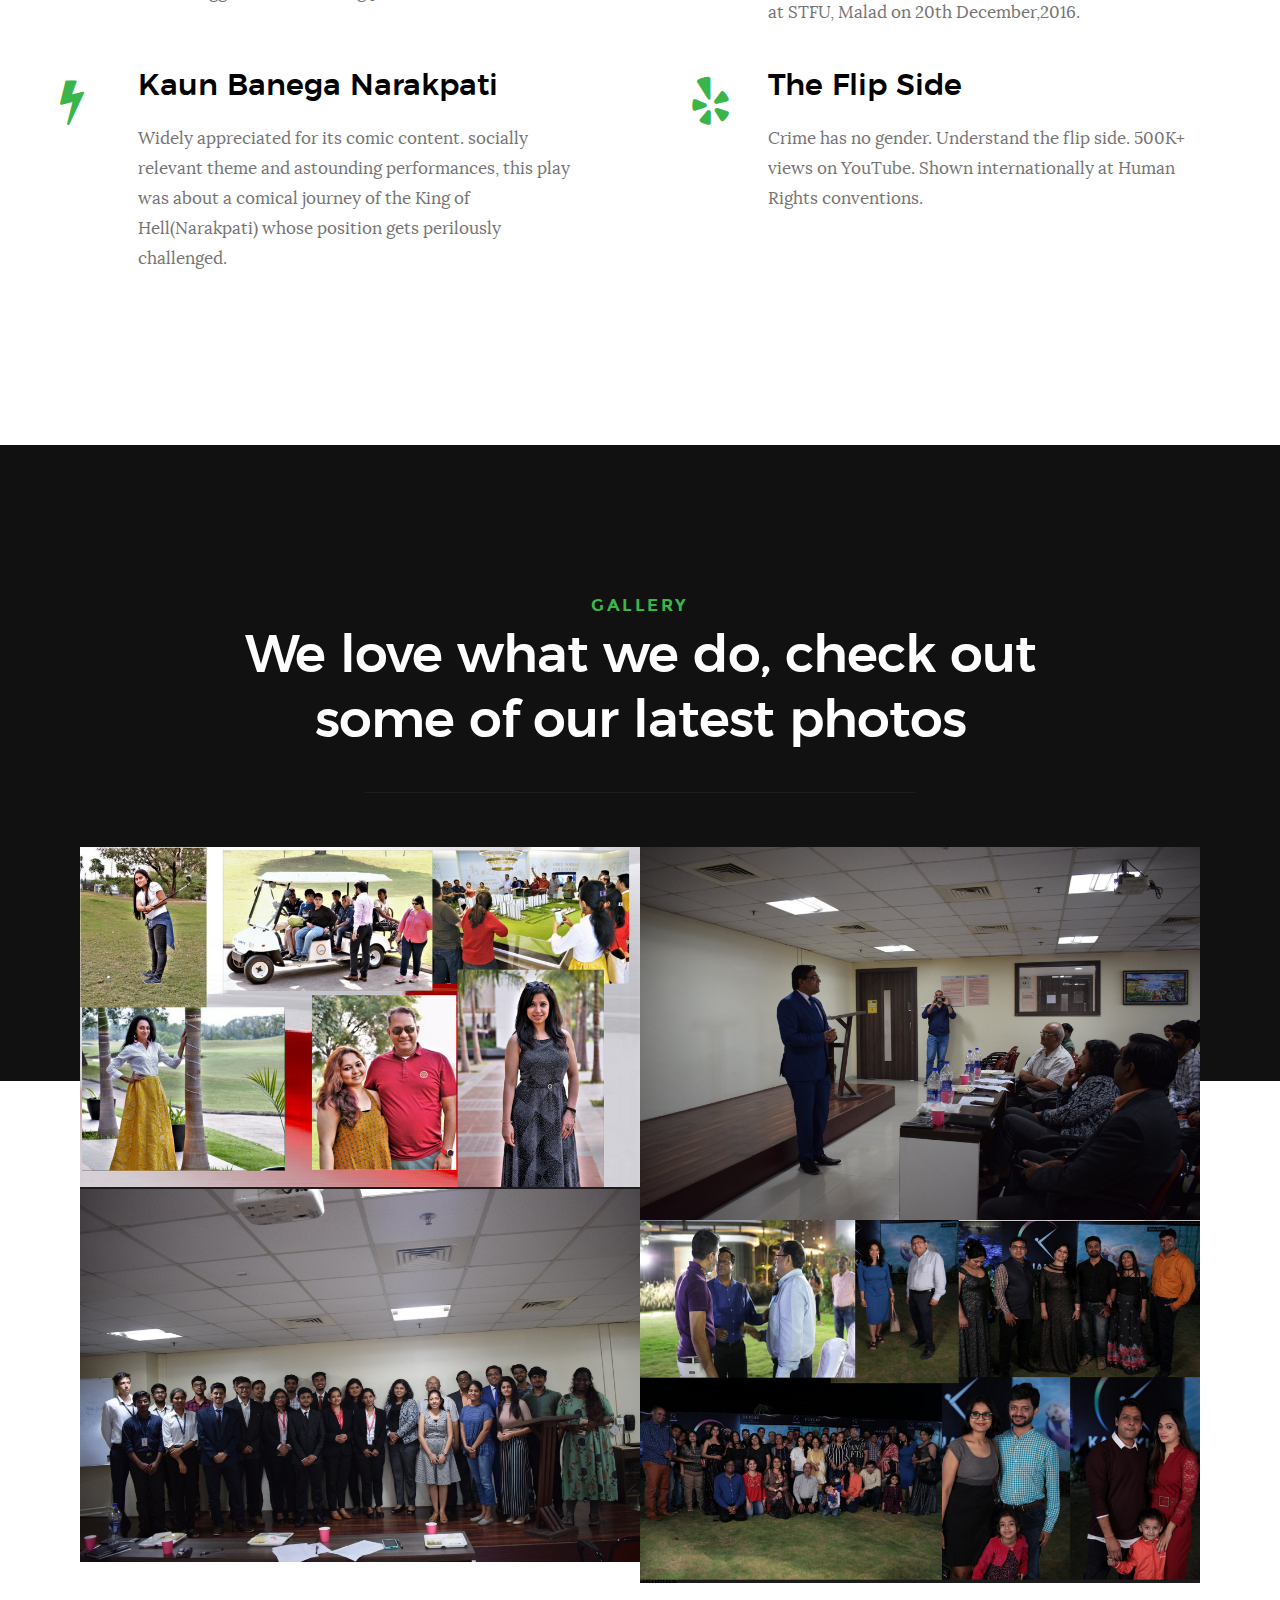
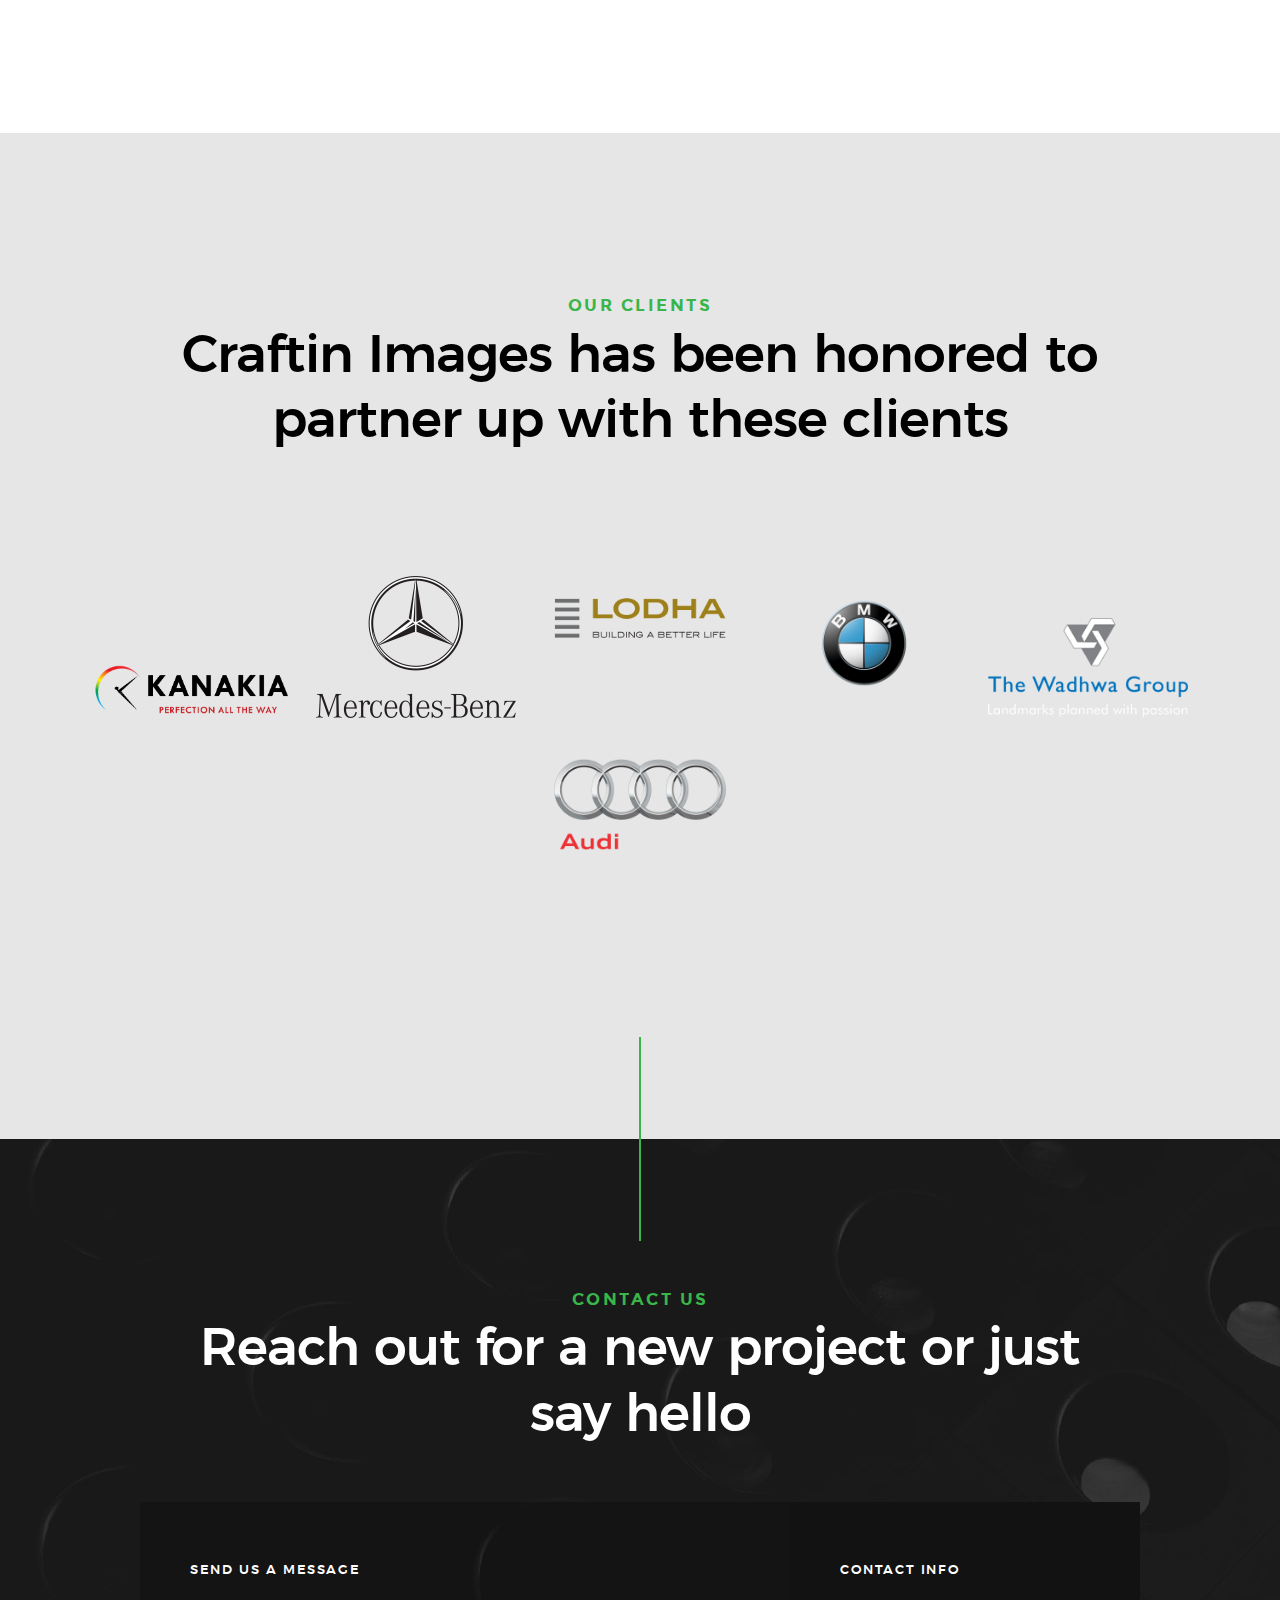
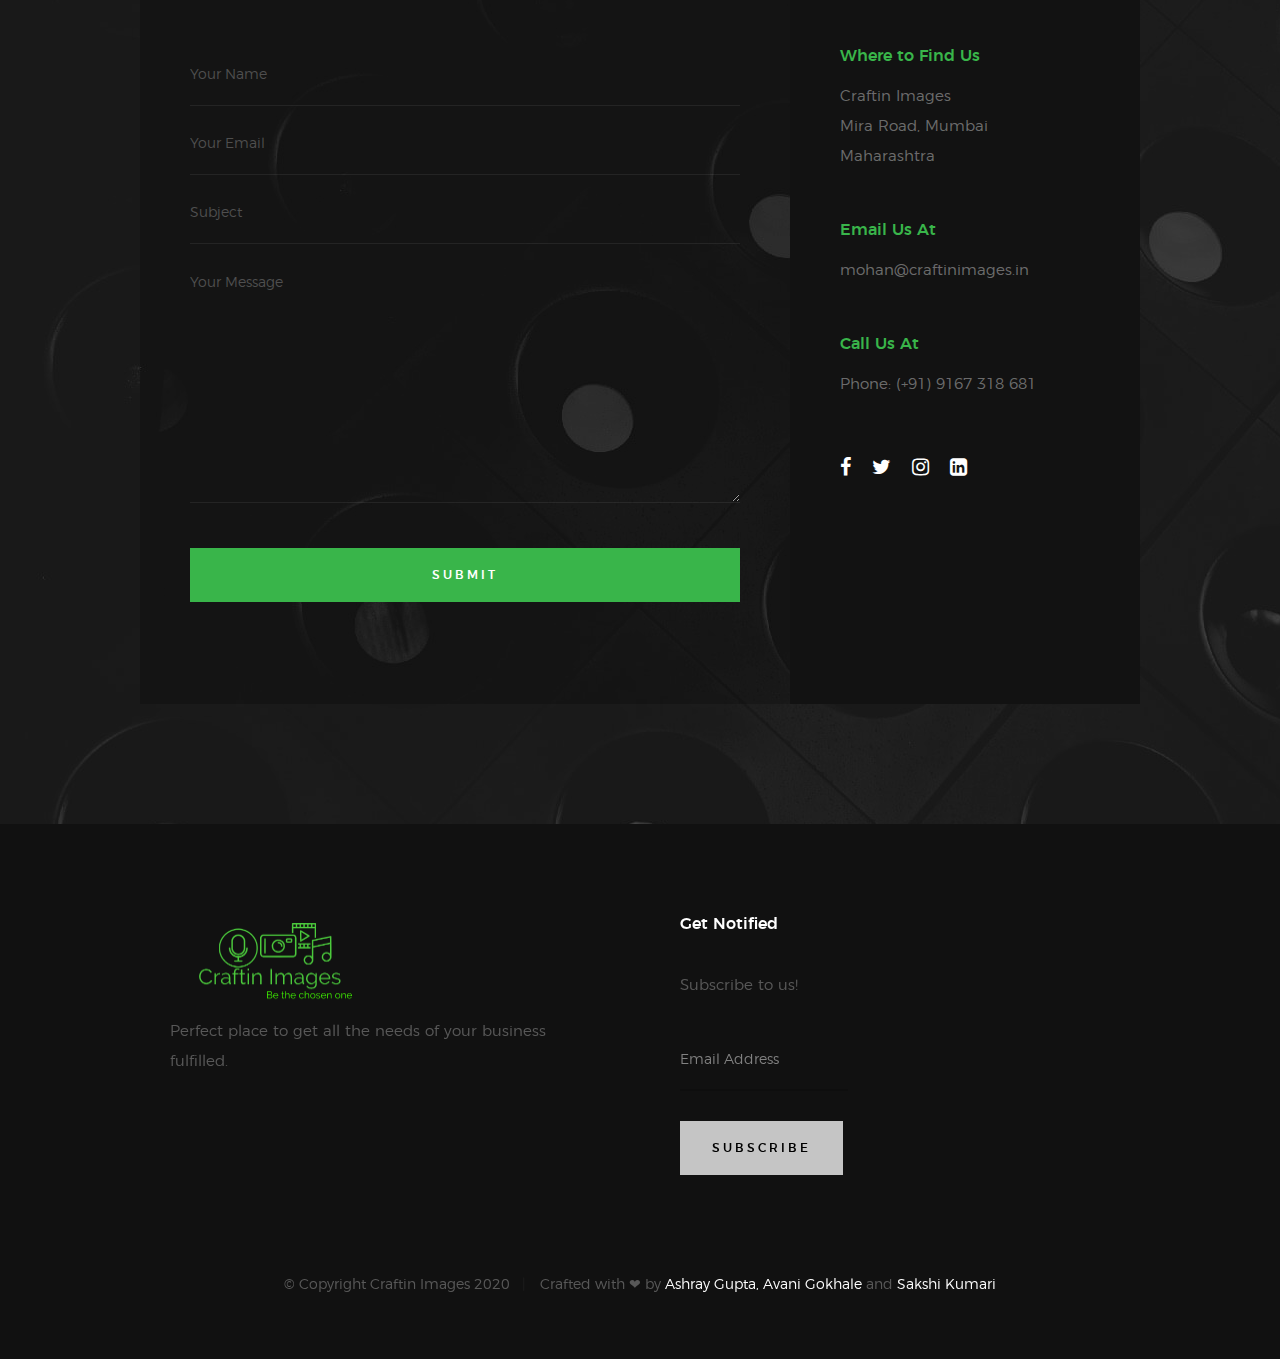
==== commit a18b3c34: "Update index.html" ====
--- a/index.html
+++ b/index.html
@@ -642,7 +642,7 @@
             <div class="col-twelve">
                 <div class="copyright">
                     <span>© Copyright Craftin Images 2020</span>
-                    <span>Crafted with ❤ <a href="">xxxx</a></span>
+                    <span>Crafted with ❤ by <a href="https://www.linkedin.com/in/guptaashray/"> Ashray Gupta, </a><a href="https://www.linkedin.com/in/avanigokhale/">Avani Gokhale</a> and <a href="https://www.linkedin.com/in/sakshi-kumari-400133181/">Sakshi Kumari</a></span>
                 </div>
 
                 <div class="go-top">
--- a/css/main.css
+++ b/css/main.css
@@ -0,0 +1,3538 @@
+html {
+    font-size: 10px;
+}
+
+@media only screen and (max-width: 400px) {
+    html {
+        font-size: 9.411764705882353px;
+    }
+}
+
+html, body {
+    height: 100%;
+}
+
+body {
+    background: #111111;
+    font-family: "lora-regular", serif;
+    font-size: 1.7rem;
+    font-style: normal;
+    font-weight: normal;
+    line-height: 1.765;
+    color: #757575;
+    margin: 0;
+    padding: 0;
+}
+
+
+/* ------------------------------------------------------------------- 
+ * ## links
+ * ------------------------------------------------------------------- */
+a {
+    color: #0087cc;
+    -webkit-transition: all 0.3s ease-in-out;
+    transition: all 0.3s ease-in-out;
+}
+
+a:hover, a:focus, a:active {
+    color: #39b54a;
+}
+
+a:hover, a:active {
+    outline: 0;
+}
+
+
+
+/* ===================================================================
+ * # typography & general theme styles
+ * 
+ * ------------------------------------------------------------------- */
+h1, h2, h3, h4, h5, h6, 
+.h1, .h2, .h3, .h4, .h5, .h6 {
+    font-family: "montserrat-medium", sans-serif;
+    color: #000000;
+    font-style: normal;
+    font-weight: normal;
+    text-rendering: optimizeLegibility;
+}
+
+h1, .h1, h2, .h2, h3, .h3, h4, .h4 {
+    margin-top: 6rem;
+    margin-bottom: 1.8rem;
+}
+
+@media only screen and (max-width: 600px) {
+    h1, .h1, h2, .h2, h3, .h3, h4, .h4 {
+        margin-top: 5.1rem;
+    }
+}
+
+h5, .h5, h6, .h6 {
+    margin-top: 4.2rem;
+    margin-bottom: 1.5rem;
+}
+
+@media only screen and (max-width: 600px) {
+    h5, .h5, h6, .h6 {
+        margin-top: 3.6rem;
+        margin-bottom: 0.9rem;
+    }
+}
+
+h1, .h1 {
+    font-size: 3.6rem;
+    line-height: 1.25;
+    letter-spacing: -.1rem;
+}
+
+@media only screen and (max-width: 600px) {
+    h1, .h1 {
+        font-size: 3.3rem;
+        letter-spacing: -.07rem;
+    }
+}
+
+h2, .h2 {
+    font-size: 3rem;
+    line-height: 1.3;
+}
+
+h3, .h3 {
+    font-size: 2.4rem;
+    line-height: 1.25;
+}
+
+h4, .h4 {
+    font-size: 2.1rem;
+    line-height: 1.286;
+}
+
+h5, .h5 {
+    font-size: 1.6rem;
+    line-height: 1.313;
+}
+
+h6, .h6 {
+    font-size: 1.3rem;
+    line-height: 1.385;
+    text-transform: uppercase;
+    letter-spacing: .16rem;
+}
+
+p img {
+    margin: 0;
+}
+
+p.lead {
+    font-family: "montserrat-regular", sans-serif;
+    font-size: 2rem;
+    font-weight: 300;
+    line-height: 1.8;
+    margin-bottom: 3.6rem;
+    color: #000000;
+}
+
+@media only screen and (max-width: 800px) {
+    p.lead {
+        font-size: 1.8rem;
+    }
+}
+
+em, i, strong, b {
+    font-size: inherit;
+    line-height: inherit;
+    font-style: normal;
+    font-weight: normal;
+}
+
+em, i {
+    font-family: "lora-italic", serif;
+}
+
+strong, b {
+    font-family: "lora-bold", serif;
+}
+
+small {
+    font-size: 1.2rem;
+    line-height: inherit;
+}
+
+blockquote {
+    margin: 3.9rem 0;
+    padding-left: 4.5rem;
+    position: relative;
+}
+
+blockquote:before {
+    content: "\201C";
+    font-size: 10rem;
+    line-height: 0px;
+    margin: 0;
+    color: rgba(0, 0, 0, 0.25);
+    font-family: arial, sans-serif;
+    position: absolute;
+    top: 3.6rem;
+    left: 0;
+}
+
+blockquote p {
+    font-family: "montserrat-regular", sans-serif;
+    padding: 0;
+    font-size: 2.1rem;
+    line-height: 1.857;
+    color: #111111;
+}
+
+blockquote cite {
+    display: block;
+    font-family: "montserrat-regular", sans-serif;
+    font-size: 1.4rem;
+    font-style: normal;
+    line-height: 1.5;
+}
+
+blockquote cite:before {
+    content: "\2014 \0020";
+}
+
+blockquote cite a, blockquote cite a:visited {
+    color: #828282;
+    border: none;
+}
+
+abbr {
+    font-family: "lora-bold", serif;
+    font-variant: small-caps;
+    text-transform: lowercase;
+    letter-spacing: .05rem;
+    color: #828282;
+}
+
+var, kbd, samp, code, pre {
+    font-family: Consolas, "Andale Mono", Courier, "Courier New", monospace;
+}
+
+pre {
+    padding: 2.4rem 3rem 3rem;
+    background: #F1F1F1;
+    overflow-x: auto;
+}
+
+code {
+    font-size: 1.4rem;
+    margin: 0 .2rem;
+    padding: .3rem .6rem;
+    white-space: nowrap;
+    background: #F1F1F1;
+    border: 1px solid #E1E1E1;
+    border-radius: 3px;
+}
+
+pre > code {
+    display: block;
+    white-space: pre;
+    line-height: 2;
+    padding: 0;
+    margin: 0;
+}
+
+pre.prettyprint > code {
+    border: none;
+}
+
+del {
+    text-decoration: line-through;
+}
+
+abbr[title], dfn[title] {
+    border-bottom: 1px dotted;
+    cursor: help;
+    text-decoration: none;
+}
+
+mark {
+    background: #ffd900;
+    color: #000000;
+}
+
+hr {
+    border: solid rgba(0, 0, 0, 0.1);
+    border-width: 1px 0 0;
+    clear: both;
+    margin: 2.4rem 0 1.5rem;
+    height: 0;
+}
+
+
+/* ------------------------------------------------------------------- 
+ * ## Lists
+ * ------------------------------------------------------------------- */
+ol {
+    list-style: decimal;
+}
+
+ul {
+    list-style: disc;
+}
+
+li {
+    display: list-item;
+}
+
+ol, ul {
+    margin-left: 1.7rem;
+}
+
+ul li {
+    padding-left: .4rem;
+}
+
+ul ul, ul ol, ol ol, ol ul {
+    margin: .6rem 0 .6rem 1.7rem;
+}
+
+ul.disc li {
+    display: list-item;
+    list-style: none;
+    padding: 0 0 0 .8rem;
+    position: relative;
+}
+
+ul.disc li::before {
+    content: "";
+    display: inline-block;
+    width: 8px;
+    height: 8px;
+    border-radius: 50%;
+    background: #39b54a;
+    position: absolute;
+    left: -17px;
+    top: 11px;
+    vertical-align: middle;
+}
+
+dt {
+    margin: 0;
+    color: #39b54a;
+}
+
+dd {
+    margin: 0 0 0 2rem;
+}
+
+
+/* ------------------------------------------------------------------- 
+ * ## responsive video container
+ * ------------------------------------------------------------------- */
+.video-container {
+    position: relative;
+    padding-bottom: 56.25%;
+    height: 0;
+    overflow: hidden;
+}
+
+.video-container iframe,
+.video-container object,
+.video-container embed,
+.video-container video {
+    position: absolute;
+    top: 0;
+    left: 0;
+    width: 100%;
+    height: 100%;
+}
+
+
+/* ------------------------------------------------------------------- 
+ * ## floated image
+ * ------------------------------------------------------------------- */
+img.pull-right {
+    margin: 1.5rem 0 0 3rem;
+}
+
+img.pull-left {
+    margin: 1.5rem 3rem 0 0;
+}
+
+
+/* ------------------------------------------------------------------- 
+ * ## tables
+ * ------------------------------------------------------------------- */
+table {
+    border-width: 0;
+    width: 100%;
+    max-width: 100%;
+    font-family: "lora-regular", serif;
+}
+
+th, td {
+    padding: 1.5rem 3rem;
+    text-align: left;
+    border-bottom: 1px solid #E8E8E8;
+}
+
+th {
+    color: #000000;
+    font-family: "montserrat-bold", sans-serif;
+}
+
+td {
+    line-height: 1.5;
+}
+
+th:first-child, td:first-child {
+    padding-left: 0;
+}
+
+th:last-child, td:last-child {
+    padding-right: 0;
+}
+
+.table-responsive {
+    overflow-x: auto;
+    -webkit-overflow-scrolling: touch;
+}
+
+
+/* ------------------------------------------------------------------- 
+ * ## Spacing 
+ * ------------------------------------------------------------------- */
+button, .btn {
+    margin-bottom: 1.2rem;
+}
+
+fieldset {
+    margin-bottom: 1.5rem;
+}
+
+input,
+textarea,
+select,
+pre,
+blockquote,
+figure,
+table,
+p,
+ul,
+ol,
+dl,
+form,
+.video-container,
+.cl-custom-select {
+    margin-bottom: 3rem;
+}
+
+
+/* ------------------------------------------------------------------- 
+ * ## pace.js styles - minimal
+ * ------------------------------------------------------------------- */
+.pace {
+    -webkit-pointer-events: none;
+    pointer-events: none;
+    -webkit-user-select: none;
+    -moz-user-select: none;
+    user-select: none;
+}
+
+.pace-inactive {
+    display: none;
+}
+
+.pace .pace-progress {
+    background: #39b54a;
+    position: fixed;
+    z-index: 900;
+    top: 0;
+    right: 100%;
+    width: 100%;
+    height: 4px;
+}
+
+.oldie .pace {
+    display: none;
+}
+
+
+
+/* ===================================================================
+ * # preloader
+ *
+ * ------------------------------------------------------------------- */
+#preloader {
+    position: fixed;
+    top: 0;
+    left: 0;
+    right: 0;
+    bottom: 0;
+    background: #050505;
+    z-index: 800;
+    height: 100%;
+    width: 100%;
+    display: table;
+}
+
+.no-js #preloader, .oldie #preloader {
+    display: none;
+}
+
+#loader {
+    display: table-cell;
+    text-align: center;
+    vertical-align: middle;
+}
+
+.line-scale-pulse-out > div {
+    background-color: #39b54a;
+    width: 4px;
+    height: 35px;
+    border-radius: 2px;
+    margin: 2px;
+    -webkit-animation-fill-mode: both;
+    animation-fill-mode: both;
+    display: inline-block;
+    -webkit-animation: line-scale-pulse-out 0.9s -0.6s infinite cubic-bezier(0.85, 0.25, 0.37, 0.85);
+    animation: line-scale-pulse-out 0.9s -0.6s infinite cubic-bezier(0.85, 0.25, 0.37, 0.85);
+}
+
+.line-scale-pulse-out > div:nth-child(2), .line-scale-pulse-out > div:nth-child(4) {
+    -webkit-animation-delay: -0.4s !important;
+    animation-delay: -0.4s !important;
+}
+
+.line-scale-pulse-out > div:nth-child(1), .line-scale-pulse-out > div:nth-child(5) {
+    -webkit-animation-delay: -0.2s !important;
+    animation-delay: -0.2s !important;
+}
+
+@-webkit-keyframes line-scale-pulse-out {
+    0% {
+        -webkit-transform: scaley(1);
+        transform: scaley(1);
+    }
+    50% {
+        -webkit-transform: scaley(0.4);
+        transform: scaley(0.4);
+    }
+    100% {
+        -webkit-transform: scaley(1);
+        transform: scaley(1);
+    }
+}
+
+@keyframes line-scale-pulse-out {
+    0% {
+        -webkit-transform: scaley(1);
+        transform: scaley(1);
+    }
+    50% {
+        -webkit-transform: scaley(0.4);
+        transform: scaley(0.4);
+    }
+    100% {
+        -webkit-transform: scaley(1);
+        transform: scaley(1);
+    }
+}
+
+
+
+/* ===================================================================
+ * # forms
+ *
+ * ------------------------------------------------------------------- */
+fieldset {
+    border: none;
+}
+
+input[type="email"],
+input[type="number"],
+input[type="search"],
+input[type="text"],
+input[type="tel"],
+input[type="url"],
+input[type="password"],
+textarea,
+select {
+    display: block;
+    height: 6rem;
+    padding: 1.5rem 0;
+    border: 0;
+    outline: none;
+    color: #333333;
+    font-family: "montserrat-light", sans-serif;
+    font-size: 1.4rem;
+    line-height: 3rem;
+    max-width: 100%;
+    background: transparent;
+    border-bottom: 2px solid rgba(0, 0, 0, 0.15);
+    -webkit-transition: all 0.3s ease-in-out;
+    transition: all 0.3s ease-in-out;
+}
+
+.cl-custom-select {
+    position: relative;
+    padding: 0;
+}
+
+.cl-custom-select select {
+    -webkit-appearance: none;
+    -moz-appearance: none;
+    -ms-appearance: none;
+    -o-appearance: none;
+    appearance: none;
+    text-indent: 0.01px;
+    text-overflow: '';
+    margin: 0;
+    line-height: 3rem;
+    vertical-align: middle;
+}
+
+.cl-custom-select select option {
+    padding-left: 2rem;
+    padding-right: 2rem;
+}
+
+.cl-custom-select select::-ms-expand {
+    display: none;
+}
+
+.cl-custom-select::after {
+    border-bottom: 2px solid rgba(0, 0, 0, 0.5);
+    border-right: 2px solid rgba(0, 0, 0, 0.5);
+    content: '';
+    display: block;
+    height: 8px;
+    width: 8px;
+    margin-top: -7px;
+    pointer-events: none;
+    position: absolute;
+    right: 2.4rem;
+    top: 50%;
+    -webkit-transform-origin: 66% 66%;
+    -ms-transform-origin: 66% 66%;
+    transform-origin: 66% 66%;
+    -webkit-transform: rotate(45deg);
+    -ms-transform: rotate(45deg);
+    transform: rotate(45deg);
+    -webkit-transition: all 0.15s ease-in-out;
+    transition: all 0.15s ease-in-out;
+}
+
+
+/* IE9 and below */
+
+.oldie .cl-custom-select::after {
+    display: none;
+}
+
+textarea {
+    min-height: 25rem;
+}
+
+input[type="email"]:focus,
+input[type="number"]:focus,
+input[type="search"]:focus,
+input[type="text"]:focus,
+input[type="tel"]:focus,
+input[type="url"]:focus,
+input[type="password"]:focus,
+textarea:focus,
+select:focus {
+    color: #000000;
+    border-bottom: 2px solid black;
+}
+
+label, legend {
+    font-family: "montserrat-regular", sans-serif;
+    font-size: 1.4rem;
+    font-weight: bold;
+    margin-bottom: .9rem;
+    line-height: 1.714;
+    color: #000000;
+    display: block;
+}
+
+input[type="checkbox"], input[type="radio"] {
+    display: inline;
+}
+
+label > .label-text {
+    display: inline-block;
+    margin-left: 1rem;
+    font-family: "montserrat-regular", sans-serif;
+    font-weight: normal;
+    line-height: inherit;
+}
+
+label > input[type="checkbox"], 
+label > input[type="radio"] {
+    margin: 0;
+    position: relative;
+    top: .15rem;
+}
+
+
+/* ------------------------------------------------------------------- 
+ * ## style placeholder text
+ * ------------------------------------------------------------------- */
+::-webkit-input-placeholder {
+    color: #828282;
+}
+
+:-moz-placeholder {
+    color: #828282;
+    /* Firefox 18- */
+}
+
+::-moz-placeholder {
+    color: #828282;
+    /* Firefox 19+ */
+}
+
+:-ms-input-placeholder {
+    color: #828282;
+}
+
+.placeholder {
+    color: #828282 !important;
+}
+
+
+/* ------------------------------------------------------------------- 
+ * ## change autocomplete styles in chrome
+ * ------------------------------------------------------------------- */
+input:-webkit-autofill,
+input:-webkit-autofill:hover,
+input:-webkit-autofill:focus input:-webkit-autofill,
+textarea:-webkit-autofill,
+textarea:-webkit-autofill:hover textarea:-webkit-autofill:focus,
+select:-webkit-autofill,
+select:-webkit-autofill:hover,
+select:-webkit-autofill:focus {
+    -webkit-text-fill-color: #39b54a;
+    transition: background-color 5000s ease-in-out 0s;
+}
+
+
+
+/* ===================================================================
+ * # buttons
+ *
+ * ------------------------------------------------------------------- */
+.btn,
+button,
+input[type="submit"],
+input[type="reset"],
+input[type="button"] {
+    display: inline-block;
+    font-family: "montserrat-medium", sans-serif;
+    font-size: 1.2rem;
+    text-transform: uppercase;
+    letter-spacing: .3rem;
+    height: 5.4rem;
+    line-height: calc(5.4rem - .4rem);
+    padding: 0 3rem;
+    margin: 0 .3rem 1.2rem 0;
+    color: #000000;
+    text-decoration: none;
+    text-align: center;
+    white-space: nowrap;
+    cursor: pointer;
+    -webkit-transition: all 0.3s ease-in-out;
+    transition: all 0.3s ease-in-out;
+    background-color: #c5c5c5;
+    border: .2rem solid #c5c5c5;
+}
+
+.btn:hover,
+button:hover,
+input[type="submit"]:hover,
+input[type="reset"]:hover,
+input[type="button"]:hover,
+.btn:focus,
+button:focus,
+input[type="submit"]:focus,
+input[type="reset"]:focus,
+input[type="button"]:focus {
+    background-color: #b8b8b8;
+    border-color: #b8b8b8;
+    color: #000000;
+    outline: 0;
+}
+
+
+/* button primary
+ * ------------------------------------------------- */
+
+.btn.btn--primary,
+button.btn--primary,
+input[type="submit"].btn--primary,
+input[type="reset"].btn--primary,
+input[type="button"].btn--primary {
+    background: #39b54a;
+    border-color: #39b54a;
+    color: #FFFFFF;
+}
+
+.btn.btn--primary:hover,
+button.btn--primary:hover,
+input[type="submit"].btn--primary:hover,
+input[type="reset"].btn--primary:hover,
+input[type="button"].btn--primary:hover,
+.btn.btn--primary:focus,
+button.btn--primary:focus,
+input[type="submit"].btn--primary:focus,
+input[type="reset"].btn--primary:focus,
+input[type="button"].btn--primary:focus {
+    background: #33a242;
+    border-color: #33a242;
+}
+
+
+/* button modifiers
+ * ------------------------------------------------- */
+
+.btn.full-width, button.full-width {
+    width: 100%;
+    margin-right: 0;
+}
+
+.btn--medium, button.btn--medium {
+    height: 5.7rem !important;
+    line-height: calc(5.7rem - .4rem) !important;
+}
+
+.btn--large, button.btn--large {
+    height: 6rem !important;
+    line-height: calc(6rem - .4rem) !important;
+}
+
+.btn--stroke, button.btn--stroke {
+    background: transparent !important;
+    border: 0.2rem solid #39b54a;
+    color: #39b54a;
+}
+
+.btn--stroke:hover, button.btn--stroke:hover {
+    border: 0.2rem solid #000000;
+    color: #000000;
+}
+
+.btn--pill, button.btn--pill {
+    padding-left: 3rem !important;
+    padding-right: 3rem !important;
+    border-radius: 1000px !important;
+}
+
+button::-moz-focus-inner, input::-moz-focus-inner {
+    border: 0;
+    padding: 0;
+}
+
+
+/* =================================================================== 
+ * # additional components
+ *
+ * ------------------------------------------------------------------- */
+
+
+/* ------------------------------------------------------------------- 
+ * ## alert box
+ * ------------------------------------------------------------------- */
+.alert-box {
+    padding: 2.1rem 4rem 2.1rem 3rem;
+    position: relative;
+    margin-bottom: 3rem;
+    border-radius: 3px;
+    font-family: "montserrat-regular", sans-serif;
+    font-size: 1.5rem;
+    line-height: 1.6;
+}
+
+.alert-box__close {
+    position: absolute;
+    right: 1.8rem;
+    top: 1.8rem;
+    cursor: pointer;
+}
+
+.alert-box__close.fa {
+    font-size: 12px;
+}
+
+.alert-box--error {
+    background-color: #ffd1d2;
+    color: #e65153;
+}
+
+.alert-box--success {
+    background-color: #c8e675;
+    color: #758c36;
+}
+
+.alert-box--info {
+    background-color: #d7ecfb;
+    color: #4a95cc;
+}
+
+.alert-box--notice {
+    background-color: #fff099;
+    color: #bba31b;
+}
+
+
+/* ------------------------------------------------------------------- 
+ * ## additional typo styles 
+ * ------------------------------------------------------------------- */
+
+
+/* drop cap 
+ * ----------------------------------------------- */
+.drop-cap:first-letter {
+    float: left;
+    margin: 0;
+    padding: 1.5rem .6rem 0 0;
+    font-size: 8.4rem;
+    font-family: "montserrat-regular", sans-serif;
+    font-weight: bold;
+    line-height: 6rem;
+    text-indent: 0;
+    background: transparent;
+    color: #000000;
+}
+
+
+/* line definition style 
+ * ----------------------------------------------- */
+.lining dt, .lining dd {
+    display: inline;
+    margin: 0;
+}
+
+.lining dt + dt:before, .lining dd + dt:before {
+    content: "\A";
+    white-space: pre;
+}
+
+.lining dd + dd:before {
+    content: ", ";
+}
+
+.lining dd + dd:before {
+    content: ", ";
+}
+
+.lining dd:before {
+    content: ": ";
+    margin-left: -0.2em;
+}
+
+
+/* dictionary definition style 
+ * ----------------------------------------------- */
+.dictionary-style dt {
+    display: inline;
+    counter-reset: definitions;
+}
+
+.dictionary-style dt + dt:before {
+    content: ", ";
+    margin-left: -0.2em;
+}
+
+.dictionary-style dd {
+    display: block;
+    counter-increment: definitions;
+}
+
+.dictionary-style dd:before {
+    content: counter(definitions, decimal) ". ";
+}
+
+
+/** 
+ * Pull Quotes
+ * -----------
+ * markup:
+ *
+ * <aside class="pull-quote">
+ *		<blockquote>
+ *			<p></p>
+ *		</blockquote>
+ *	</aside>
+ *
+ * --------------------------------------------------------------------- */
+
+.pull-quote {
+    position: relative;
+    padding: 2.1rem 3rem 2.1rem 0px;
+}
+
+.pull-quote:before, .pull-quote:after {
+    height: 1em;
+    position: absolute;
+    font-size: 10rem;
+    font-family: Arial, Sans-Serif;
+    color: rgba(0, 0, 0, 0.25);
+}
+
+.pull-quote:before {
+    content: "\201C";
+    top: -3.6rem;
+    left: 0;
+}
+
+.pull-quote:after {
+    content: '\201D';
+    bottom: 3.6rem;
+    right: 0;
+}
+
+.pull-quote blockquote {
+    margin: 0;
+}
+
+.pull-quote blockquote:before {
+    content: none;
+}
+
+
+/** 
+ * Stats Tab
+ * ---------
+ * markup:
+ *
+ * <ul class="stats-tabs">
+ *		<li><a href="#">[value]<em>[name]</em></a></li>
+ *	</ul>
+ *
+ * Extend this object into your markup.
+ *
+ * --------------------------------------------------------------------- */
+
+.stats-tabs {
+    padding: 0;
+    margin: 3rem 0;
+}
+
+.stats-tabs li {
+    display: inline-block;
+    margin: 0 1.5rem 3rem 0;
+    padding: 0 1.5rem 0 0;
+    border-right: 1px solid rgba(0, 0, 0, 0.1);
+}
+
+.stats-tabs li:last-child {
+    margin: 0;
+    padding: 0;
+    border: none;
+}
+
+.stats-tabs li a {
+    display: inline-block;
+    font-size: 2.5rem;
+    font-family: "montserrat-regular", sans-serif;
+    font-weight: bold;
+    border: none;
+    color: #000000;
+}
+
+.stats-tabs li a:hover {
+    color: #39b54a;
+}
+
+.stats-tabs li a em {
+    display: block;
+    margin: .6rem 0 0 0;
+    font-size: 1.4rem;
+    font-family: "montserrat-regular", sans-serif;
+    color: #828282;
+}
+
+
+/* ------------------------------------------------------------------- 
+ * ## skillbars 
+ * ------------------------------------------------------------------- */
+.skill-bars {
+    list-style: none;
+    margin: 6rem 0 3rem;
+}
+
+.skill-bars li {
+    height: .6rem;
+    background: #c9c9c9;
+    width: 100%;
+    margin-bottom: 6.9rem;
+    padding: 0;
+    position: relative;
+}
+
+.skill-bars li strong {
+    position: absolute;
+    left: 0;
+    top: -3rem;
+    font-family: "montserrat-bold", sans-serif;
+    color: #000000;
+    text-transform: uppercase;
+    letter-spacing: .2rem;
+    font-size: 1.4rem;
+    line-height: 2.4rem;
+}
+
+.skill-bars li .progress {
+    background: #000000;
+    position: relative;
+    height: 100%;
+}
+
+.skill-bars li .progress span {
+    position: absolute;
+    right: 0;
+    top: -3.6rem;
+    display: block;
+    font-family: "montserrat-regular", sans-serif;
+    color: #FFFFFF;
+    font-size: 1.1rem;
+    line-height: 1;
+    background: #000000;
+    padding: .6rem .6rem;
+    border-radius: 3px;
+}
+
+.skill-bars li .progress span::after {
+    position: absolute;
+    left: 50%;
+    bottom: -5px;
+    margin-left: -5px;
+    border-right: 5px solid transparent;
+    border-left: 5px solid transparent;
+    border-top: 5px solid #000000;
+    content: "";
+}
+
+.skill-bars li .percent5  { width: 5%; }
+.skill-bars li .percent10 { width: 10%; }
+.skill-bars li .percent15 { width: 15%; }
+.skill-bars li .percent20 { width: 20%; }
+.skill-bars li .percent25 { width: 25%; }
+.skill-bars li .percent30 { width: 30%; }
+.skill-bars li .percent35 { width: 35%; }
+.skill-bars li .percent40 { width: 40%; }
+.skill-bars li .percent45 { width: 45%; }
+.skill-bars li .percent50 { width: 50%; }
+.skill-bars li .percent55 { width: 55%; }
+.skill-bars li .percent60 { width: 60%; }
+.skill-bars li .percent65 { width: 65%; }
+.skill-bars li .percent70 { width: 70%; }
+.skill-bars li .percent75 { width: 75%; }
+.skill-bars li .percent80 { width: 80%; }
+.skill-bars li .percent85 { width: 85%; }
+.skill-bars li .percent90 { width: 90%; }
+.skill-bars li .percent95 { width: 95%; }
+.skill-bars li .percent100 { width: 100%; }
+
+
+
+/* ===================================================================
+ * # reusable and common theme styles
+ *
+ * ------------------------------------------------------------------- */
+.wide {
+    max-width: 1400px;
+}
+
+.narrow {
+    max-width: 800px;
+}
+
+
+/* ------------------------------------------------------------------- 
+ * ## display headings
+ * ------------------------------------------------------------------- */
+.display-1 {
+    font-family: "montserrat-medium", sans-serif;
+    font-size: 7.8rem;
+    line-height: 1.25;
+    color: #000000;
+    margin-top: 0;
+}
+
+.display-1--light {
+    color: #FFFFFF;
+}
+
+.display-2 {
+    font-family: "montserrat-medium", sans-serif;
+    font-size: 5.2rem;
+    line-height: 1.255;
+    color: #000000;
+    margin-top: 0;
+}
+
+.display-2--light {
+    color: #FFFFFF;
+}
+
+.subhead + .display-2 {
+    margin-top: .6rem;
+}
+
+.subhead {
+    font-family: "montserrat-bold", sans-serif;
+    font-size: 1.7rem;
+    line-height: 1.333;
+    text-transform: uppercase;
+    letter-spacing: .25rem;
+    color: #39b54a;
+    margin-top: 0;
+    margin-bottom: 0;
+}
+
+.subhead--dark {
+    color: #000000;
+}
+
+
+/* ------------------------------------------------------------------- 
+ * responsive:
+ * display headings
+ * ------------------------------------------------------------------- */
+@media only screen and (max-width: 1200px) {
+    .display-1 {
+        font-size: 7.2rem;
+    }
+    .display-2 {
+        font-size: 4.4rem;
+    }
+}
+
+@media only screen and (max-width: 800px) {
+    .display-1 {
+        font-size: 6.5rem;
+    }
+    .display-2 {
+        font-size: 4rem;
+    }
+}
+
+@media only screen and (max-width: 600px) {
+    .display-1 {
+        font-size: 5rem;
+    }
+    .display-2 {
+        font-size: 3.3rem;
+    }
+    .subhead {
+        font-size: 1.5rem;
+    }
+}
+
+@media only screen and (max-width: 400px) {
+    .display-1 {
+        font-size: 4.2rem;
+    }
+    .display-2 {
+        font-size: 3rem;
+    }
+}
+
+
+/* ------------------------------------------------------------------- 
+ * ## section header
+ * ------------------------------------------------------------------- */
+.section-header {
+    text-align: center;
+    position: relative;
+    margin-bottom: 3.6rem;
+    max-width: 960px;
+}
+
+.section-header.has-bottom-sep {
+    padding-bottom: 2.1rem;
+    position: relative;
+}
+
+.section-header.has-bottom-sep::before {
+    content: "";
+    display: inline-block;
+    height: 1px;
+    width: 550px;
+    background-color: rgba(0, 0, 0, 0.1);
+    position: absolute;
+    bottom: 0;
+    left: 50%;
+    -webkit-transform: translateX(-50%);
+    -ms-transform: translateX(-50%);
+    transform: translateX(-50%);
+}
+
+.section-header.has-bottom-sep.light-sep::before {
+    background-color: rgba(255, 255, 255, 0.05);
+}
+
+
+/* ------------------------------------------------------------------- 
+ * responsive:
+ * section-header
+ * ------------------------------------------------------------------- */
+@media only screen and (max-width: 1200px) {
+    .section-header {
+        max-width: 800px;
+    }
+}
+
+@media only screen and (max-width: 900px) {
+    .section-header {
+        max-width: 700px;
+    }
+}
+
+@media only screen and (max-width: 800px) {
+    .s-clients {
+        padding-bottom: 17.4rem;
+    }
+    .section-header.has-bottom-sep::before {
+        width: 400px;
+    }
+}
+
+@media only screen and (max-width: 600px) {
+    .section-header.has-bottom-sep {
+        padding-bottom: 0;
+    }
+    .section-header.has-bottom-sep::before {
+        width: 250px;
+    }
+}
+
+
+/* ------------------------------------------------------------------- 
+ * ## slick slider 
+ * ------------------------------------------------------------------- */
+.slick-slider .slick-slide {
+    outline: none;
+}
+
+.slick-slider .slick-dots {
+    display: block;
+    list-style: none;
+    width: 100%;
+    padding: 0;
+    margin: 3rem 0 0 0;
+    text-align: center;
+    position: absolute;
+    top: 100%;
+    left: 0;
+}
+
+.slick-slider .slick-dots li {
+    display: inline-block;
+    width: 27px;
+    height: 27px;
+    margin: 0;
+    padding: 9px;
+    cursor: pointer;
+}
+
+.slick-slider .slick-dots li button {
+    display: block;
+    width: 10px;
+    height: 10px;
+    border-radius: 50%;
+    background: #959595;
+    border: none;
+    line-height: 10px;
+    padding: 0;
+    margin: 0;
+    cursor: pointer;
+    font: 0/0 a;
+    text-shadow: none;
+    color: transparent;
+}
+
+.slick-slider .slick-dots li button:hover,
+.slick-slider .slick-dots li button:focus {
+    outline: none;
+}
+
+.slick-slider .slick-dots li.slick-active button,
+.slick-slider .slick-dots li:hover button {
+    background: #39b54a;
+}
+
+
+
+/* ===================================================================
+ * # header styles
+ *
+ * ------------------------------------------------------------------- */
+.s-header {
+    width: 100%;
+    height: 96px;
+    background-color: transparent;
+    position: absolute;
+    top: 0;
+    z-index: 500;
+}
+
+
+/* -------------------------------------------------------------------
+ * ## header logo
+ * ------------------------------------------------------------------- */
+.header-logo {
+    display: inline-block;
+    position: absolute;
+    margin: 0;
+    padding: 0;
+    left: 40px;
+    top: 50%;
+    -webkit-transform: translateY(-50%);
+    -ms-transform: translateY(-50%);
+    transform: translateY(-50%);
+    z-index: 501;
+}
+
+.header-logo a {
+    display: block;
+    margin: 9px 0 0 0;
+    padding: 0;
+    outline: 0;
+    border: none;
+    width: 200px;
+    -webkit-transition: all 0.3s ease-in-out;
+    transition: all 0.3s ease-in-out;
+}
+
+
+/* ------------------------------------------------------------------- 
+ * ## main navigation 
+ * ------------------------------------------------------------------- */
+.header-nav {
+    background: #0C0C0C;
+    color: rgba(255, 255, 255, 0.25);
+    font-family: "montserrat-light", sans-serif;
+    font-size: 1.3rem;
+    line-height: 1.846;
+    padding: 3.6rem 3rem 3.6rem 3.6rem;
+    height: 100%;
+    width: 280px;
+    position: fixed;
+    right: 0;
+    top: 0;
+    z-index: 700;
+    overflow-y: auto;
+    overflow-x: hidden;
+    -webkit-transition: all 0.5s ease;
+    transition: all 0.5s ease;
+    -webkit-transform: translateZ(0);
+    -webkit-backface-visibility: hidden;
+    -webkit-transform: translateX(100%);
+    -ms-transform: translateX(100%);
+    transform: translateX(100%);
+    visibility: hidden;
+}
+
+.header-nav a, .header-nav a:visited {
+    color: rgba(255, 255, 255, 0.5);
+}
+
+.header-nav a:hover,
+.header-nav a:focus,
+.header-nav a:active {
+    color: white;
+}
+
+.header-nav h3 {
+    font-family: "montserrat-semibold", sans-serif;
+    font-size: 11px;
+    line-height: 1.5;
+    text-transform: uppercase;
+    letter-spacing: .25rem;
+    margin-bottom: 4.8rem;
+    margin-top: .9rem;
+    color: #39b54a;
+}
+
+.header-nav p {
+    margin-bottom: 2.7rem;
+}
+
+.header-nav__content {
+    position: relative;
+    left: 50px;
+    opacity: 0;
+    visibility: hidden;
+}
+
+.header-nav__list {
+    font-family: "montserrat-regular", sans-serif;
+    font-size: 1.8rem;
+    margin: 3.6rem 0 3rem 0;
+    padding: 0 0 1.8rem 0;
+    list-style: none;
+}
+
+.header-nav__list li {
+    padding-left: 0;
+    line-height: 4.5rem;
+}
+
+.header-nav__list a,
+.header-nav__list a:visited {
+    color: #FFFFFF;
+}
+
+.header-nav__social {
+    list-style: none;
+    display: inline-block;
+    margin: 0;
+    font-size: 1.8rem;
+}
+
+.header-nav__social li {
+    margin-right: 12px;
+    padding-left: 0;
+    display: inline-block;
+}
+
+.header-nav__social li a {
+    color: rgba(255, 255, 255, 0.15);
+}
+
+.header-nav__social li a:hover,
+.header-nav__social li a:focus {
+    color: white;
+}
+
+.header-nav__social li:last-child {
+    margin: 0;
+}
+
+.header-nav__close {
+    display: block;
+    height: 30px;
+    width: 30px;
+    border-radius: 3px;
+    background-color: rgba(0, 0, 0, 0.3);
+    position: absolute;
+    top: 36px;
+    right: 30px;
+    font: 0/0 a;
+    text-shadow: none;
+    color: transparent;
+    z-index: 800;
+}
+
+.header-nav__close span::before, 
+.header-nav__close span::after {
+    content: "";
+    display: block;
+    height: 2px;
+    width: 12px;
+    background-color: #FFFFFF;
+    position: absolute;
+    top: 50%;
+    left: 9px;
+    margin-top: -1px;
+}
+
+.header-nav__close span::before {
+    -webkit-transform: rotate(-45deg);
+    -ms-transform: rotate(-45deg);
+    transform: rotate(-45deg);
+}
+
+.header-nav__close span::after {
+    -webkit-transform: rotate(45deg);
+    -ms-transform: rotate(45deg);
+    transform: rotate(45deg);
+}
+
+
+/* menu is open
+ * ----------------------------------------------- */
+.menu-is-open .header-nav {
+    -webkit-transform: translateX(0);
+    -ms-transform: translateX(0);
+    transform: translateX(0);
+    visibility: visible;
+    -webkit-overflow-scrolling: touch;
+}
+
+.menu-is-open .header-nav .header-nav__content {
+    opacity: 1;
+    visibility: visible;
+    -webkit-transition-property: all;
+    transition-property: all;
+    -webkit-transition-duration: 0.5s;
+    transition-duration: 0.5s;
+    -webkit-transition-timing-function: ease-in-out;
+    transition-timing-function: ease-in-out;
+    -webkit-transition-delay: 0.3s;
+    transition-delay: 0.3s;
+    left: 0;
+}
+
+
+/* ------------------------------------------------------------------- 
+ * ## mobile menu toggle 
+ * ------------------------------------------------------------------- */
+.header-menu-toggle {
+    position: fixed;
+    right: 38px;
+    top: 24px;
+    height: 42px;
+    width: 42px;
+    line-height: 42px;
+    font-family: "montserrat-medium", sans-serif;
+    font-size: 1.3rem;
+    text-transform: uppercase;
+    letter-spacing: .3rem;
+    color: #39b54a;
+    -webkit-transition: all 0.5s ease-in-out;
+    transition: all 0.5s ease-in-out;
+}
+
+.header-menu-toggle.opaque {
+    background-color: #000000;
+}
+
+.header-menu-toggle.opaque .header-menu-text {
+    background-color: #000000;
+}
+
+.header-menu-toggle:hover, .header-menu-toggle:focus {
+    color: #FFFFFF;
+}
+
+.header-menu-text {
+    display: block;
+    position: absolute;
+    top: 0;
+    left: -70px;
+    width: 70px;
+    padding-left: 12px;
+}
+
+.header-menu-icon {
+    display: block;
+    width: 22px;
+    height: 2px;
+    margin-top: -1px;
+    position: absolute;
+    left: 10px;
+    top: 50%;
+    right: auto;
+    bottom: auto;
+    background-color: white;
+    -webkit-transition: all 0.5s ease-in-out;
+    transition: all 0.5s ease-in-out;
+}
+
+.header-menu-icon::before, .header-menu-icon::after {
+    content: '';
+    width: 100%;
+    height: 100%;
+    background-color: inherit;
+    position: absolute;
+    left: 0;
+    -webkit-transition: all 0.5s ease-in-out;
+    transition: all 0.5s ease-in-out;
+}
+
+.header-menu-icon::before {
+    top: -9px;
+}
+
+.header-menu-icon::after {
+    bottom: -9px;
+}
+
+
+/* ------------------------------------------------------------------- 
+ * responsive:
+ * header
+ * ------------------------------------------------------------------- */
+@media only screen and (max-width: 600px) {
+    .s-header {
+        height: 90px;
+    }
+    .header-logo {
+        left: 30px;
+    }
+    .header-menu-toggle {
+        right: 25px;
+    }
+}
+
+@media only screen and (max-width: 400px) {
+    .header-menu-text {
+        display: none;
+    }
+}
+
+
+
+/* ===================================================================
+ * # home 
+ *
+ * ------------------------------------------------------------------- */
+.s-home {
+    width: 100%;
+    height: 100%;
+    min-height: 786px;
+    background-color: transparent;
+    position: relative;
+    display: table;
+}
+
+.s-home .shadow-overlay {
+    position: absolute;
+    top: 0;
+    left: 0;
+    width: 100%;
+    height: 100%;
+    opacity: .4;
+    background: -moz-linear-gradient(top, transparent 0%, rgba(0, 0, 0, 0.8) 100%);
+    background: -webkit-linear-gradient(top, transparent 0%, rgba(0, 0, 0, 0.8) 100%);
+    background: linear-gradient(to bottom, transparent 0%, rgba(0, 0, 0, 0.8) 100%);
+    filter: progid: DXImageTransform.Microsoft.gradient( startColorstr='#00000000', endColorstr='#cc000000', GradientType=0);
+}
+
+.s-home .overlay {
+    position: absolute;
+    top: 0;
+    left: 0;
+    width: 100%;
+    height: 100%;
+    opacity: .6;
+    background-color: #000000;
+}
+
+.no-js .s-home {
+    background: #000000;
+}
+
+
+/* ------------------------------------------------------------------- 
+ * ## home content
+ * ------------------------------------------------------------------- */
+.home-content {
+    display: table-cell;
+    width: 100%;
+    height: 100%;
+    vertical-align: middle;
+    padding-bottom: 15.6rem;
+    position: relative;
+    overflow: hidden;
+}
+
+.home-content h3 {
+    font-family: "montserrat-medium", sans-serif;
+    font-size: 1.6rem;
+    color: rgba(255, 255, 255, 0.5);
+    text-transform: uppercase;
+    letter-spacing: .3rem;
+    position: relative;
+    margin-top: 0;
+    margin-bottom: 1.2rem;
+    margin-left: 6px;
+}
+
+.home-content h1 {
+    font-family: "montserrat-medium", sans-serif;
+    font-size: 6.3rem;
+    line-height: 1.333;
+    margin-top: 0;
+    color: #FFFFFF;
+}
+
+.home-content__main {
+    padding-top: 24rem;
+    position: relative;
+}
+
+.home-content__buttons {
+    padding-top: 6rem;
+    text-align: left;
+}
+
+.home-content__buttons .btn {
+    width: 215px;
+    border-color: #FFFFFF;
+    color: #FFFFFF;
+    margin: 1.5rem 1.5rem 0 0;
+    letter-spacing: .25rem;
+    -webkit-transition: all 0.5s ease-in-out;
+    transition: all 0.5s ease-in-out;
+}
+
+.home-content__buttons .btn:last-child {
+    margin-right: 0;
+}
+
+.home-content__buttons .btn:hover, 
+.home-content__buttons .btn:focus {
+    background: #FFFFFF !important;
+    color: #000000;
+}
+
+.home-content__scroll {
+    position: absolute;
+    right: 9.5rem;
+    bottom: 8.4rem;
+}
+
+.home-content__scroll a {
+    font-family: "montserrat-semibold", sans-serif;
+    font-size: 1rem;
+    text-transform: uppercase;
+    letter-spacing: .3rem;
+    color: #FFFFFF;
+    position: relative;
+    display: inline-block;
+    line-height: 3rem;
+    padding-left: 2.5rem;
+}
+
+.home-content__scroll a::before {
+    border-bottom: 2px solid #39b54a;
+    border-right: 2px solid #39b54a;
+    content: '';
+    display: block;
+    height: 8px;
+    width: 8px;
+    margin-top: -6px;
+    pointer-events: none;
+    position: absolute;
+    left: 0;
+    top: 50%;
+    -webkit-transform-origin: 66% 66%;
+    -ms-transform-origin: 66% 66%;
+    transform-origin: 66% 66%;
+    -webkit-transform: rotate(45deg);
+    -ms-transform: rotate(45deg);
+    transform: rotate(45deg);
+    -webkit-transition: all 0.15s ease-in-out;
+    transition: all 0.15s ease-in-out;
+}
+
+.home-content__line {
+    display: block;
+    width: 2px;
+    height: 10.2rem;
+    background-color: #39b54a;
+    position: absolute;
+    right: 7.2rem;
+    bottom: 0;
+}
+
+
+/* ------------------------------------------------------------------- 
+ * ## home social 
+ * ------------------------------------------------------------------- */
+.home-social {
+    font-family: "montserrat-regular", sans-serif;
+    list-style: none;
+    margin: 0;
+    position: absolute;
+    top: 50%;
+    right: 5.4rem;
+    -webkit-transform: translate3d(0, -50%, 0);
+    -ms-transform: translate3d(0, -50%, 0);
+    transform: translate3d(0, -50%, 0);
+}
+
+.home-social a {
+    color: white;
+    -webkit-transition: all 0.5s ease-in-out;
+    transition: all 0.5s ease-in-out;
+}
+
+.home-social li {
+    position: relative;
+    padding: .9rem 0;
+}
+
+.home-social li a {
+    display: block;
+    width: 33px;
+    height: 33px;
+}
+
+.home-social i, .home-social span {
+    position: absolute;
+    top: 0;
+    line-height: 33px;
+    -webkit-transition: all 0.5s ease-in-out;
+    transition: all 0.5s ease-in-out;
+}
+
+.home-social i {
+    font-size: 14px;
+    right: 0;
+    text-align: center;
+    display: inline-block;
+    width: 33px;
+    height: 33px;
+    line-height: calc(33px - 4px);
+    border: 2px solid #FFFFFF;
+    border-radius: 50%;
+}
+
+.home-social span {
+    color: #39b54a;
+    right: 4.5rem;
+    font-size: 1.3rem;
+    opacity: 0;
+    visibility: hidden;
+    -webkit-transform: scale(0);
+    -ms-transform: scale(0);
+    transform: scale(0);
+    -webkit-transform-origin: 100% 50%;
+    -ms-transform-origin: 100% 50%;
+    transform-origin: 100% 50%;
+}
+
+.home-social li:hover span {
+    opacity: 1;
+    visibility: visible;
+    -webkit-transform: scale(1);
+    -ms-transform: scale(1);
+    transform: scale(1);
+}
+
+
+/* animate .home-content__main
+ * ------------------------------------------------------------------- */
+html.cl-preload .home-content__main {
+    opacity: 0;
+}
+
+html.cl-loaded .home-content__main {
+    animation-duration: 2s;
+    -webkit-animation-name: fadeIn;
+    animation-name: fadeIn;
+}
+
+html.no-csstransitions .home-content__main {
+    opacity: 1;
+}
+
+
+/* ------------------------------------------------------------------- 
+ * ## home animations
+ * ------------------------------------------------------------------- */
+
+
+/* fade in */
+
+@-webkit-keyframes fadeIn {
+    from {
+        opacity: 0;
+        -webkit-transform: translate3d(0, 150%, 0);
+        -ms-transform: translate3d(0, 150%, 0);
+        transform: translate3d(0, 150%, 0);
+    }
+    to {
+        opacity: 1;
+        -webkit-transform: translate3d(0, 0, 0);
+        -ms-transform: translate3d(0, 0, 0);
+        transform: translate3d(0, 0, 0);
+    }
+}
+
+@keyframes fadeIn {
+    from {
+        opacity: 0;
+        -webkit-transform: translate3d(0, 150%, 0);
+        -ms-transform: translate3d(0, 150%, 0);
+        transform: translate3d(0, 150%, 0);
+    }
+    to {
+        opacity: 1;
+        -webkit-transform: translate3d(0, 0, 0);
+        -ms-transform: translate3d(0, 0, 0);
+        transform: translate3d(0, 0, 0);
+    }
+}
+
+
+/* fade out */
+
+@-webkit-keyframes fadeOut {
+    from {
+        opacity: 1;
+    }
+    to {
+        opacity: 0;
+        -webkit-transform: translate3d(0, -150%, 0);
+        -ms-transform: translate3d(0, -150%, 0);
+        transform: translate3d(0, -150%, 0);
+    }
+}
+
+@keyframes fadeOut {
+    from {
+        opacity: 1;
+    }
+    to {
+        opacity: 0;
+        -webkit-transform: translate3d(0, -150%, 0);
+        -ms-transform: translate3d(0, -150%, 0);
+        transform: translate3d(0, -150%, 0);
+    }
+}
+
+
+/* ------------------------------------------------------------------- 
+ * responsive:
+ * home
+ * ------------------------------------------------------------------- */
+@media only screen and (max-width: 1500px) {
+    .home-content h1 {
+        font-size: 6rem;
+    }
+    .home-content__main {
+        max-width: 1000px;
+    }
+}
+
+@media only screen and (max-width: 1200px) {
+    .home-content h1 {
+        font-size: 5.5rem;
+    }
+    .home-content__main {
+        max-width: 800px;
+    }
+}
+
+@media only screen and (max-width: 1000px) {
+    .home-content h1 {
+        font-size: 4.6rem;
+    }
+    .home-content br {
+        display: none;
+    }
+    .home-content__main {
+        padding-top: 21rem;
+        padding-right: 80px;
+        max-width: 680px;
+    }
+}
+
+@media only screen and (max-width: 800px) {
+    .home-content h3 {
+        font-size: 1.5rem;
+    }
+    .home-content h1 {
+        font-size: 4rem;
+    }
+    .home-content__main {
+        padding-right: 70px;
+        max-width: 550px;
+    }
+}
+
+@media only screen and (max-width: 700px) {
+    .home-content__main {
+        max-width: 490px;
+    }
+    .home-content__buttons {
+        padding-top: 1.2rem;
+        text-align: center;
+    }
+    .home-content__buttons .btn {
+        display: block;
+        width: 70%;
+        margin: 1.5rem 0 0 0;
+    }
+    .home-social {
+        right: 4rem;
+    }
+    .home-content__scroll {
+        right: 7.5rem;
+    }
+    .home-content__line {
+        right: 5.5rem;
+    }
+}
+
+@media only screen and (max-width: 600px) {
+    .home-content h1 {
+        font-size: 3.8rem;
+    }
+    .home-social {
+        right: 2rem;
+    }
+    .home-social li {
+        padding: .6rem 0;
+    }
+    .home-social i {
+        font-size: 17px;
+        border: none;
+    }
+    .home-social span {
+        display: none;
+    }
+    .home-content__scroll {
+        bottom: 5.4rem;
+    }
+    .home-content__line {
+        height: 7.2rem;
+    }
+}
+
+@media only screen and (max-width: 500px) {
+    .s-home {
+        min-height: 642px;
+    }
+    .home-content h1 {
+        font-size: 3.5rem;
+    }
+    .home-content__main {
+        text-align: center;
+        max-width: none;
+        padding-top: 15rem;
+        padding-right: 25px;
+        width: 85%;
+    }
+    .home-content__buttons {
+        padding-top: 1.2rem;
+    }
+    .home-content__buttons .btn {
+        width: auto;
+        margin: 1.5rem 0 0 0;
+    }
+    .home-social {
+        display: none;
+    }
+}
+
+@media only screen and (max-width: 450px) {
+    .home-content h1 {
+        font-size: 3.3rem;
+    }
+}
+
+@media only screen and (max-width: 400px) {
+    .s-home {
+        min-height: 630px;
+    }
+    .home-content h1 {
+        font-size: 3.2rem;
+    }
+    .home-content__main {
+        padding-top: 16.2rem;
+        width: auto;
+    }
+}
+
+
+
+/* ===================================================================
+ * # about
+ *
+ * ------------------------------------------------------------------- */
+.s-about {
+    padding-top: 16.2rem;
+    padding-bottom: 9rem;
+    background-color: #39b54a;
+    color: #010507;
+    position: relative;
+}
+
+.s-about .section-header.has-bottom-sep::before {
+    background-color: rgba(255, 255, 255, 0.25);
+}
+
+.about-desc {
+    font-size: 2.4rem;
+    line-height: 1.75;
+    text-align: center;
+    max-width: 1024px;
+}
+
+
+/* ------------------------------------------------------------------- 
+ * ## about stats
+ * ------------------------------------------------------------------- */
+.about-stats {
+    text-align: center;
+}
+
+.stats__col {
+    margin: 5.4rem 0;
+    padding: 0 2rem;
+    position: relative;
+    overflow: hidden;
+    white-space: nowrap;
+    border-right: 1px solid rgba(255, 255, 255, 0.25);
+}
+
+.stats__col:last-child {
+    border-right: none;
+}
+
+.stats__count {
+    font-family: "montserrat-bold", sans-serif;
+    font-size: 8.4rem;
+    line-height: 1;
+    color: #FFFFFF;
+    position: relative;
+    overflow: hidden;
+    text-overflow: ellipsis;
+    white-space: nowrap;
+}
+
+.stats h5 {
+    font-family: "montserrat-semibold", sans-serif;
+    margin-top: 1.8rem;
+    color: #000000;
+    font-size: 1.8rem;
+    line-height: 1.333;
+    position: relative;
+}
+
+.about__line {
+    display: block;
+    width: 2px;
+    height: 10.2rem;
+    background-color: #FFFFFF;
+    position: absolute;
+    right: 7.2rem;
+    top: 0;
+}
+
+
+/* ------------------------------------------------------------------- 
+ * responsive:
+ * about
+ * ------------------------------------------------------------------- */
+@media only screen and (max-width: 1200px) {
+    .about-desc {
+        font-size: 2.2rem;
+        max-width: 940px;
+    }
+    .about-stats {
+        padding-top: 3rem;
+        padding-bottom: 3.9rem;
+    }
+    .about-stats {
+        max-width: 800px;
+    }
+    .stats__col {
+        margin: 1.5rem 0;
+    }
+    .stats__col:nth-child(n) {
+        border: none;
+    }
+    .stats__col:nth-child(2n+1) {
+        border-right: 1px solid rgba(255, 255, 255, 0.25);
+    }
+}
+
+@media only screen and (max-width: 800px) {
+    .about-desc {
+        font-size: 2rem;
+        max-width: 600px;
+    }
+    .stats__count {
+        font-size: 8rem;
+    }
+    .stats h5 {
+        margin-top: 1.2rem;
+    }
+}
+
+@media only screen and (max-width: 700px) {
+    .about__line {
+        right: 5.5rem;
+    }
+}
+
+@media only screen and (max-width: 600px) {
+    .s-about {
+        padding-top: 12rem;
+    }
+    .about-desc {
+        font-size: 1.9rem;
+    }
+    .about-stats {
+        padding-top: 0;
+    }
+    .stats__col {
+        margin: 0;
+        padding-top: 3rem;
+        padding-bottom: 3rem;
+        position: relative;
+    }
+    .stats__col::after {
+        content: "";
+        display: block;
+        height: 1px;
+        width: 250px;
+        background-color: rgba(255, 255, 255, 0.25);
+        position: absolute;
+        bottom: 0;
+        left: 50%;
+        margin-left: -125px;
+    }
+    .stats__col:last-child::after {
+        display: none;
+    }
+    .stats__col:nth-child(n) {
+        border: none;
+    }
+    .about__line {
+        height: 7.2rem;
+    }
+}
+
+@media only screen and (max-width: 400px) {
+    .about-desc {
+        font-size: 1.8rem;
+    }
+    .stats__count {
+        font-size: 7.8rem;
+    }
+}
+
+
+
+/* ===================================================================
+ * # services
+ *
+ * ------------------------------------------------------------------- */
+.s-services {
+    padding-top: 16.2rem;
+    padding-bottom: 13.2rem;
+    background-color: #FFFFFF;
+    color: #757575;
+    position: relative;
+}
+
+
+/* ------------------------------------------------------------------- 
+ * ## services list
+ * ------------------------------------------------------------------- */
+.services-list {
+    margin-top: 6rem;
+}
+
+.services-list .service-item {
+    margin-bottom: .9rem;
+}
+
+.services-list .service-item h3 {
+    margin-top: 0;
+}
+
+.services-list .service-item:nth-child(2n+1) {
+    padding-right: 50px;
+}
+
+.services-list .service-item:nth-child(2n+2) {
+    padding-left: 50px;
+}
+
+.services-list .service-text {
+    margin-left: 7.8rem;
+}
+
+.services-list .service-icon {
+    float: left;
+    color: #39b54a;
+    font-size: 4.8rem;
+    margin-top: -.6rem;
+}
+
+
+/* ------------------------------------------------------------------- 
+ * responsive:
+ * services
+ * ------------------------------------------------------------------- */
+@media only screen and (max-width: 1200px) {
+    .services-list {
+        max-width: 1000px;
+    }
+    .services-list .service-item:nth-child(2n+1) {
+        padding-right: 30px;
+    }
+    .services-list .service-item:nth-child(2n+2) {
+        padding-left: 30px;
+    }
+}
+
+@media only screen and (max-width: 1000px) {
+    .services-list h3 {
+        font-size: 2.5rem;
+    }
+    .services-list .service-item:nth-child(2n+1) {
+        padding-right: 20px;
+    }
+    .services-list .service-item:nth-child(2n+2) {
+        padding-left: 20px;
+    }
+}
+
+@media only screen and (max-width: 800px) {
+    .services-list {
+        margin-top: 4.2rem;
+        max-width: 500px;
+        text-align: center;
+    }
+    .services-list .service-item:nth-child(n) {
+        padding-right: 15px;
+        padding-left: 15px;
+    }
+    .services-list h3 {
+        font-size: 3rem;
+    }
+    .services-list .service-text {
+        margin-left: 0;
+    }
+    .services-list .service-icon {
+        font-size: 4.5rem;
+        float: none;
+        margin-top: 0;
+    }
+}
+
+@media only screen and (max-width: 600px) {
+    .s-services {
+        padding-top: 12rem;
+    }
+    .services-list .service-item:nth-child(n) {
+        padding-right: 10px;
+        padding-left: 10px;
+    }
+    .services-list h3 {
+        font-size: 2.5rem;
+    }
+}
+
+@media only screen and (max-width: 400px) {
+    .services-list .service-item:nth-child(n) {
+        padding-right: 0;
+        padding-left: 0;
+    }
+    .services-list h3 {
+        font-size: 2.5rem;
+    }
+}
+
+
+
+/* ===================================================================
+ * # works
+ *
+ * ------------------------------------------------------------------- */
+.s-works {
+    background: #FFFFFF;
+    padding: 0 0 15rem 0;
+    min-height: 800px;
+    position: relative;
+}
+
+.s-works .intro-wrap {
+    padding: 15rem 0 25.2rem;
+    background: #111111;
+}
+
+.works-content {
+    max-width: 1160px;
+    margin-top: -23.4rem;
+}
+
+
+/* ------------------------------------------------------------------- 
+ * ## bricks/masonry
+ * ------------------------------------------------------------------- */
+.masonry:after {
+    content: "";
+    display: table;
+    clear: both;
+}
+
+.masonry .grid-sizer, .masonry__brick {
+    width: 50%;
+}
+
+.masonry__brick {
+    float: left;
+    padding: 0;
+}
+
+.item-folio {
+    position: relative;
+    overflow: hidden;
+}
+
+.item-folio__thumb img {
+    vertical-align: bottom;
+    -webkit-transition: all 0.5s ease-in-out;
+    transition: all 0.5s ease-in-out;
+}
+
+.item-folio__thumb a {
+    display: block;
+}
+
+.item-folio__thumb a::before {
+    display: block;
+    background-color: rgba(0, 0, 0, 0.8);
+    content: "";
+    opacity: 0;
+    visibility: hidden;
+    position: absolute;
+    top: 0;
+    left: 0;
+    width: 100%;
+    height: 100%;
+    -webkit-transition: all 0.5s ease-in-out;
+    transition: all 0.5s ease-in-out;
+    z-index: 1;
+}
+
+.item-folio__thumb a::after {
+    content: "+";
+    font-family: georgia, serif;
+    font-size: 2.7rem;
+    display: block;
+    height: 30px;
+    width: 30px;
+    line-height: 30px;
+    margin-left: -15px;
+    margin-top: -15px;
+    position: absolute;
+    left: 50%;
+    top: 50%;
+    text-align: center;
+    color: rgba(255, 255, 255, 0.8);
+    opacity: 0;
+    visibility: hidden;
+    -webkit-transition: all 0.5s ease-in-out;
+    transition: all 0.5s ease-in-out;
+    -webkit-transform: scale(0.5);
+    -ms-transform: scale(0.5);
+    transform: scale(0.5);
+    z-index: 1;
+}
+
+.item-folio__text {
+    position: absolute;
+    left: 0;
+    bottom: 3.6rem;
+    padding: 0 3.3rem;
+    z-index: 2;
+    opacity: 0;
+    visibility: hidden;
+    -webkit-transform: translate3d(0, 100%, 0);
+    -ms-transform: translate3d(0, 100%, 0);
+    transform: translate3d(0, 100%, 0);
+    -webkit-transition: all 0.3s ease-in-out;
+    transition: all 0.3s ease-in-out;
+}
+
+.item-folio__title {
+    font-family: "montserrat-semibold", sans-serif;
+    font-size: 1.4rem;
+    line-height: 1.286;
+    color: #FFFFFF;
+    text-transform: uppercase;
+    letter-spacing: .2rem;
+    margin: 0 0 .3rem 0;
+}
+
+.item-folio__cat {
+    color: rgba(255, 255, 255, 0.5);
+    font-family: "montserrat-light", sans-serif;
+    font-size: 1.4rem;
+    line-height: 1.714;
+    margin-bottom: 0;
+}
+
+.item-folio__caption {
+    display: none;
+}
+
+.item-folio__project-link {
+    display: block;
+    color: #FFFFFF;
+    box-shadow: 0 0 0 1px #FFFFFF;
+    border-radius: 50%;
+    height: 4.2rem;
+    width: 4.2rem;
+    text-align: center;
+    z-index: 500;
+    position: absolute;
+    top: 3rem;
+    left: 3rem;
+    opacity: 0;
+    visibility: hidden;
+    -webkit-transform: translate3d(0, -100%, 0);
+    -ms-transform: translate3d(0, -100%, 0);
+    transform: translate3d(0, -100%, 0);
+}
+
+.item-folio__project-link i {
+    font-size: 1.8rem;
+    line-height: 4.2rem;
+}
+
+.item-folio__project-link::before {
+    display: block;
+    content: "";
+    height: 3rem;
+    width: 1px;
+    background-color: rgba(255, 255, 255, 0.1);
+    position: absolute;
+    top: -3rem;
+    left: 50%;
+}
+
+.item-folio__project-link:hover,
+.item-folio__project-link:focus,
+.item-folio__project-link:active {
+    background-color: #FFFFFF;
+    color: #000000;
+}
+
+
+/* on hover 
+ * ----------------------------------------------- */
+.item-folio:hover .item-folio__thumb a::before {
+    opacity: 1;
+    visibility: visible;
+}
+
+.item-folio:hover .item-folio__thumb a::after {
+    opacity: 1;
+    visibility: visible;
+    -webkit-transform: scale(1);
+    -ms-transform: scale(1);
+    transform: scale(1);
+}
+
+.item-folio:hover .item-folio__thumb img {
+    -webkit-transform: scale(1.05);
+    -ms-transform: scale(1.05);
+    transform: scale(1.05);
+}
+
+.item-folio:hover .item-folio__project-link,
+.item-folio:hover .item-folio__text {
+    opacity: 1;
+    visibility: visible;
+    -webkit-transform: translate3d(0, 0, 0);
+    -ms-transform: translate3d(0, 0, 0);
+    transform: translate3d(0, 0, 0);
+}
+
+
+/* ------------------------------------------------------------------- 
+ * responsive:
+ * works
+ * ------------------------------------------------------------------- */
+@media only screen and (max-width: 800px) {
+    .item-folio__title, .item-folio__cat {
+        font-size: 1.3rem;
+    }
+}
+
+@media only screen and (max-width: 600px) {
+    .s-works {
+        padding-bottom: 12rem;
+    }
+    .s-works .intro-wrap {
+        padding: 12rem 0 25.2rem;
+    }
+    .works-content {
+        margin-top: -25.2rem;
+    }
+    .masonry__brick {
+        float: none;
+        width: 100%;
+    }
+    .item-folio__title, .item-folio__cat {
+        font-size: 1.4rem;
+    }
+}
+
+
+
+/* ===================================================================
+ * # clients
+ *
+ * ------------------------------------------------------------------- */
+.s-clients {
+    padding-top: 16.2rem;
+    padding-bottom: 16.8rem;
+    background-color: #e6e6e6;
+    color: #757575;
+    position: relative;
+}
+
+
+/* ------------------------------------------------------------------- 
+ * ## slider
+ * ------------------------------------------------------------------- */
+.clients-outer {
+    margin-top: 3.6rem;
+    padding-bottom: 9rem;
+    text-align: center;
+    position: relative;
+}
+
+.clients__slide {
+    display: block;
+    opacity: .55;
+    padding: 1.5rem 2.8rem;
+    -webkit-transition: opacity 0.5s ease-in-out;
+    transition: opacity 0.5s ease-in-out;
+}
+
+.clients__slide:hover, .clients__slide:focus {
+    opacity: 1;
+}
+
+
+/* ------------------------------------------------------------------- 
+ * ## testimonials
+ * ------------------------------------------------------------------- */
+.clients-testimonials {
+    margin-top: 4.2rem;
+    padding-top: 7.2rem;
+    text-align: center;
+    position: relative;
+}
+
+.clients-testimonials::before {
+    content: "";
+    display: block;
+    height: 1px;
+    width: 550px;
+    background-color: rgba(0, 0, 0, 0.1);
+    text-align: center;
+    position: absolute;
+    top: 0;
+    left: 50%;
+    -webkit-transform: translateX(-50%);
+    -ms-transform: translateX(-50%);
+    transform: translateX(-50%);
+}
+
+.clients-testimonials .testimonials {
+    margin: 0 10%;
+}
+
+.clients-testimonials .testimonials p {
+    font-family: "lora-regular", serif;
+    font-size: 3rem;
+    line-height: 1.8;
+    color: #555555;
+    margin-bottom: 6rem;
+}
+
+.clients-testimonials .testimonials__slide {
+    padding: 0 0 3rem 0;
+}
+
+.clients-testimonials .testimonials__avatar {
+    height: 8.4rem;
+    width: 8.4rem;
+    border-radius: 50%;
+    margin: 0 auto 1.2rem auto;
+}
+
+.clients-testimonials .testimonials__name, 
+.clients-testimonials .testimonials__pos {
+    display: block;
+}
+
+.clients-testimonials .testimonials__name {
+    font-family: "montserrat-semibold", sans-serif;
+    color: #000000;
+}
+
+.clients-testimonials .testimonials__pos {
+    font-family: "montserrat-light", sans-serif;
+    font-size: 1.4rem;
+}
+
+.clients-testimonials .testimonials .slick-arrow {
+    position: absolute;
+    top: 7.2rem;
+    width: 66px;
+    height: 66px;
+    margin: 0;
+    padding: 0;
+    background-color: transparent;
+    background-repeat: no-repeat;
+    background-size: 22px 15px;
+    background-position: center;
+    border: none;
+    cursor: pointer;
+    -webkit-transition: all 0.3s ease-in-out;
+    transition: all 0.3s ease-in-out;
+    font: 0/0 a;
+    text-shadow: none;
+    color: transparent;
+    z-index: 2;
+}
+
+.clients-testimonials .testimonials .slick-prev {
+    left: -130px;
+    background-image: url("../images/left-arrow.png");
+}
+
+.clients-testimonials .testimonials .slick-next {
+    right: -130px;
+    background-image: url("../images/right-arrow.png");
+}
+
+.clients-testimonials .testimonials .slick-dots {
+    margin-top: -0.6px;
+}
+
+
+/* ------------------------------------------------------------------- 
+ * responsive:
+ * clients
+ * ------------------------------------------------------------------- */
+@media only screen and (max-width: 1200px) {
+    .clients-testimonials .testimonials {
+        margin: 0 12%;
+    }
+    .clients-testimonials .testimonials p {
+        font-size: 2.6rem;
+    }
+    .clients-testimonials .testimonials .slick-prev {
+        left: -100px;
+    }
+    .clients-testimonials .testimonials .slick-next {
+        right: -100px;
+    }
+}
+
+@media only screen and (max-width: 1000px) {
+    .clients-testimonials .testimonials p {
+        font-size: 2.2rem;
+    }
+}
+
+@media only screen and (max-width: 800px) {
+    .clients-testimonials::before {
+        width: 400px;
+    }
+    .clients-testimonials .testimonials {
+        margin: 0 2rem;
+    }
+    .clients-testimonials .testimonials .slick-arrow {
+        top: auto;
+        bottom: 3rem;
+    }
+    .clients-testimonials .testimonials .slick-prev {
+        left: 0;
+    }
+    .clients-testimonials .testimonials .slick-next {
+        right: 0;
+    }
+}
+
+@media only screen and (max-width: 600px) {
+    .s-clients {
+        padding-top: 12rem;
+    }
+    .clients-testimonials::before {
+        width: 250px;
+    }
+    .clients-testimonials .testimonials {
+        margin: 0;
+    }
+    .clients-testimonials .testimonials p {
+        font-size: 2rem;
+    }
+}
+
+@media only screen and (max-width: 400px) {
+    .clients-testimonials .testimonials p {
+        font-size: 1.9rem;
+    }
+}
+
+
+
+/* ===================================================================
+ * # contact 
+ *
+ * ------------------------------------------------------------------- */
+.s-contact {
+    background-color: #151515;
+    background-image: url("../images/contact-bg.jpg");
+    background-repeat: no-repeat;
+    background-position: center, center;
+    padding-top: 15rem;
+    padding-bottom: 12rem;
+    color: rgba(255, 255, 255, 0.5);
+    position: relative;
+}
+
+.s-contact .overlay {
+    position: absolute;
+    top: 0;
+    left: 0;
+    width: 100%;
+    height: 100%;
+    opacity: .8;
+    background-color: #151515;
+}
+
+.s-contact .form-field {
+    position: relative;
+}
+
+.s-contact .form-field:after {
+    content: "";
+    display: table;
+    clear: both;
+}
+
+.s-contact .form-field label {
+    font-family: "montserrat-light", sans-serif;
+    font-size: 1rem;
+    line-height: 2.4rem;
+    position: absolute;
+    bottom: -0.3rem;
+    right: .6rem;
+    text-transform: uppercase;
+    letter-spacing: .1rem;
+    padding: 0 2rem;
+    margin: 0;
+    color: #FFFFFF;
+    background: #39b54a;
+}
+
+.s-contact .form-field label::after {
+    content: "";
+    position: absolute;
+    left: -5px;
+    top: 50%;
+    margin-top: -6px;
+    border-top: 5px solid transparent;
+    border-bottom: 5px solid transparent;
+    border-right: 5px solid #39b54a;
+}
+
+.contact__line {
+    display: block;
+    width: 2px;
+    height: 20.4rem;
+    background-color: #39b54a;
+    position: absolute;
+    left: 50%;
+    top: -10.2rem;
+    margin-left: -1px;
+}
+
+.contact-content {
+    max-width: 1000px;
+    background-color: rgba(0, 0, 0, 0.2);
+    color: rgba(255, 255, 255, 0.4);
+    padding-top: 6rem;
+    padding-bottom: 6rem;
+    font-family: "montserrat-light", sans-serif;
+    font-size: 1.5rem;
+    line-height: 2;
+    position: relative;
+}
+
+.contact-content h3 {
+    margin-top: 0;
+    margin-bottom: 6.6rem;
+    color: #FFFFFF;
+}
+
+.contact-content h5 {
+    margin-top: 0;
+    color: #39b54a;
+}
+
+.contact-content input[type="email"],
+.contact-content input[type="number"],
+.contact-content input[type="search"],
+.contact-content input[type="text"],
+.contact-content input[type="tel"],
+.contact-content input[type="url"],
+.contact-content input[type="password"],
+.contact-content textarea,
+.contact-content select {
+    color: rgba(255, 255, 255, 0.6);
+    border-bottom: 1px solid rgba(255, 255, 255, 0.07);
+    margin-bottom: .9rem;
+}
+
+.contact-content input[type="email"]:focus,
+.contact-content input[type="number"]:focus,
+.contact-content input[type="search"]:focus,
+.contact-content input[type="text"]:focus,
+.contact-content input[type="tel"]:focus,
+.contact-content input[type="url"]:focus,
+.contact-content input[type="password"]:focus,
+.contact-content textarea:focus,
+.contact-content select:focus {
+    color: #FFFFFF;
+    border-bottom: 1px solid #39b54a;
+}
+
+.contact-content button,
+.contact-content .btn {
+    margin-top: 3.6rem;
+}
+.contact-content input::-webkit-input-placeholder,
+.contact-content select::-webkit-input-placeholder,
+.contact-content textarea::-webkit-input-placeholder {
+    color: #4f4f4f;
+}
+
+.contact-content input:-moz-placeholder,
+.contact-content select:-moz-placeholder,
+.contact-content textarea:-moz-placeholder {
+    color: #4f4f4f;    /* Firefox 18- */
+}
+
+.contact-content input::-moz-placeholder,
+.contact-content select::-moz-placeholder,
+.contact-content textarea::-moz-placeholder {
+    color: #4f4f4f;    /* Firefox 19+ */
+}
+
+.contact-content input:-ms-input-placeholder,
+.contact-content select:-ms-input-placeholder,
+.contact-content textarea:-ms-input-placeholder {
+    color: #4f4f4f;
+}
+
+.contact-content input.placeholder,
+.contact-content select.placeholder,
+.contact-content textarea.placeholder {
+    color: #4f4f4f !important;
+}
+.contact-primary, .contact-secondary {
+    float: left;
+    padding: 0 5rem;
+}
+
+.contact-primary {
+    width: 65%;
+}
+
+.contact-primary #contactForm {
+    margin-top: -1.5rem;
+}
+
+.contact-secondary {
+    width: 35%;
+}
+
+.contact-secondary::before {
+    content: "";
+    display: block;
+    width: 35%;
+    position: absolute;
+    top: 0;
+    bottom: 0;
+    right: 0;
+    background-color: #121212;
+}
+
+.contact-secondary .contact-info {
+    position: relative;
+}
+
+.contact-secondary .cinfo {
+    margin-bottom: 4.8rem;
+}
+
+.contact-social {
+    list-style: none;
+    display: inline-block;
+    margin: 0;
+    font-size: 2rem;
+}
+
+.contact-social li {
+    margin-right: 15px;
+    padding-left: 0;
+    display: inline-block;
+}
+
+.contact-social li a {
+    color: white;
+}
+
+.contact-social li a:hover, 
+.contact-social li a:focus {
+    color: #39b54a;
+}
+
+.contact-social li:last-child {
+    margin: 0;
+}
+
+.message-warning, 
+.message-success {
+    display: none;
+    background: #111111;
+    font-size: 1.5rem;
+    line-height: 2;
+    padding: 3rem;
+    margin-bottom: 3.6rem;
+    width: 100%;
+}
+
+.message-warning {
+    color: #ff6163;
+}
+
+.message-success {
+    color: #39b54a;
+}
+
+.message-warning i, .message-success i {
+    margin-right: 10px;
+    font-size: 1.2rem;
+}
+
+
+/* form loader
+ * ----------------------------------------------- */
+.submit-loader {
+    display: none;
+    position: relative;
+    left: 0;
+    top: 1.8rem;
+    width: 100%;
+    text-align: center;
+    margin-bottom: 3rem;
+}
+
+.submit-loader .text-loader {
+    display: none;
+    font-family: "montserrat-regular", sans-serif;
+    font-size: 1.3rem;
+    font-weight: bold;
+    line-height: 1.846;
+    color: #FFFFFF;
+    letter-spacing: .2rem;
+    text-transform: uppercase;
+}
+
+.oldie .submit-loader .s-loader {
+    display: none;
+}
+
+.oldie .submit-loader .text-loader {
+    display: block;
+}
+
+
+/* --------------------------------------------------------------- 
+ * ## loader animation 
+ * --------------------------------------------------------------- */
+.s-loader {
+    margin: 1.2rem auto 3rem;
+    width: 70px;
+    text-align: center;
+    -webkit-transform: translateX(0.45rem);
+    -ms-transform: translateX(0.45rem);
+    transform: translateX(0.45rem);
+}
+
+.s-loader > div {
+    width: 9px;
+    height: 9px;
+    background-color: #FFFFFF;
+    border-radius: 100%;
+    display: inline-block;
+    margin-right: .9rem;
+    -webkit-animation: bouncedelay 1.4s infinite ease-in-out both;
+    animation: bouncedelay 1.4s infinite ease-in-out both;
+}
+
+.s-loader .bounce1 {
+    -webkit-animation-delay: -0.32s;
+    animation-delay: -0.32s;
+}
+
+.s-loader .bounce2 {
+    -webkit-animation-delay: -0.16s;
+    animation-delay: -0.16s;
+}
+
+@-webkit-keyframes bouncedelay {
+    0%, 80%, 100% {
+        -webkit-transform: scale(0);
+        -ms-transform: scale(0);
+        transform: scale(0);
+    }
+    40% {
+        -webkit-transform: scale(1);
+        -ms-transform: scale(1);
+        transform: scale(1);
+    }
+}
+
+@keyframes bouncedelay {
+    0%, 80%, 100% {
+        -webkit-transform: scale(0);
+        -ms-transform: scale(0);
+        transform: scale(0);
+    }
+    40% {
+        -webkit-transform: scale(1);
+        -ms-transform: scale(1);
+        transform: scale(1);
+    }
+}
+
+
+/* ------------------------------------------------------------------- 
+ * responsive:
+ * contact
+ * ------------------------------------------------------------------- */
+@media only screen and (max-width: 1200px) {
+    .contact-content {
+        max-width: 900px;
+    }
+}
+
+@media only screen and (max-width: 1000px) {
+    .contact-content {
+        max-width: 700px;
+    }
+    .contact-primary, .contact-secondary {
+        float: none;
+        width: 100%;
+    }
+    .contact-primary #contactForm {
+        margin-top: -1.5rem;
+        margin-bottom: 7.2rem;
+    }
+    .contact-secondary .hide-on-fullwidth {
+        display: none;
+    }
+    .contact-secondary::before {
+        display: none;
+    }
+    .message-warning, .message-success {
+        margin-bottom: 6rem;
+    }
+}
+
+@media only screen and (max-width: 800px) {
+    .contact-content h3 {
+        text-align: center;
+    }
+}
+
+@media only screen and (max-width: 600px) {
+    .s-contact {
+        padding-top: 12rem;
+        padding-bottom: 0;
+    }
+    .contact__line {
+        height: 14.4rem;
+        top: -7.2rem;
+    }
+    .contact-content {
+        padding-bottom: 12rem;
+        text-align: center;
+    }
+    .contact-primary, .contact-secondary {
+        padding: 0 20px;
+    }
+}
+
+@media only screen and (max-width: 400px) {
+    .contact-primary, .contact-secondary {
+        padding: 0 5px;
+    }
+}
+
+
+
+/* ===================================================================
+ * # footer
+ *
+ * ------------------------------------------------------------------- */
+footer {
+    padding: 9rem 0 6rem;
+    font-family: "montserrat-light", sans-serif;
+    font-size: 15px;
+    line-height: 2;
+    text-align: center;
+    color: rgba(255, 255, 255, 0.3);
+}
+
+footer h4 {
+    color: #FFFFFF;
+    font-size: 1.6rem;
+    line-height: 1.313;
+    margin-top: 0;
+    margin-bottom: 3.6rem;
+}
+
+footer a {
+    color: #FFFFFF;
+}
+
+footer a:hover, footer a:focus, footer a:active {
+    color: #39b54a;
+}
+
+footer .row {
+    max-width: 980px;
+}
+
+
+/* --------------------------------------------------------------- 
+ * ## footer main
+ * --------------------------------------------------------------- */
+.footer-main {
+    text-align: left;
+}
+
+.footer-main .left {
+    padding-right: 40px;
+}
+
+.footer-main .right {
+    padding-left: 40px;
+}
+
+
+.footer-logo a {
+    display: block;
+    margin: 9px 0 0 0;
+    padding: 0;
+    outline: 0;
+    border: none;
+    width: 200px;
+    -webkit-transition: all 0.3s ease-in-out;
+    transition: all 0.3s ease-in-out;
+}
+
+
+.footer-subscribe .subscribe-form {
+    margin: 0;
+    padding: 0;
+    position: relative;
+}
+
+.footer-subscribe #mc-form {
+    width: 100%;
+}
+
+.footer-subscribe #mc-form input[type="email"] {
+    width: 100%;
+    height: 5.4rem;
+    padding: 1.2rem 160px 1.2rem 60px;
+    background: url(../images/email-icon.png) 20px center no-repeat, rgba(0, 0, 0, 0.1);
+    background-size: 24px 16px, auto;
+    border: none;
+    margin-bottom: 1.8rem;
+    color: rgba(255, 255, 255, 0.5);
+}
+
+.footer-subscribe #mc-form input[type="email"]:focus {
+    color: #FFFFFF;
+}
+
+.footer-subscribe #mc-form input[type="email"]::-webkit-input-placeholder {
+    color: rgba(255, 255, 255, 0.2);
+}
+
+.footer-subscribe #mc-form input[type="email"]:-moz-placeholder {
+    color: rgba(255, 255, 255, 0.2);
+    /* Firefox 18- */
+}
+
+.footer-subscribe #mc-form input[type="email"]::-moz-placeholder {
+    color: rgba(255, 255, 255, 0.2);
+    /* Firefox 19+ */
+}
+
+.footer-subscribe #mc-form input[type="email"]:-ms-input-placeholder {
+    color: rgba(255, 255, 255, 0.2);
+}
+
+.footer-subscribe #mc-form input[type="email"].placeholder {
+    color: rgba(255, 255, 255, 0.2) !important;
+}
+
+.footer-subscribe #mc-form input[type=submit] {
+    position: absolute;
+    top: 0;
+    right: 0;
+    color: #FFFFFF;
+    background: #39b54a;
+    border-color: #39b54a;
+    padding: 0 20px;
+}
+
+.footer-subscribe #mc-form label {
+    color: #FFFFFF;
+    font-family: "montserrat-regular", sans-serif;
+    font-size: 1.3rem;
+    padding: 0 2rem;
+}
+
+.footer-subscribe #mc-form label i {
+    padding-right: 6px;
+}
+
+
+/* ---------------------------------------------------------------
+ * ## footer bottom
+ * --------------------------------------------------------------- */
+.footer-bottom {
+    margin-top: 5.4rem;
+    text-align: center;
+    font-size: 14px;
+}
+
+.footer-bottom .copyright span {
+    display: inline-block;
+}
+
+.footer-bottom .copyright span::after {
+    content: "|";
+    display: inline-block;
+    padding: 0 1rem 0 1.2rem;
+    color: rgba(255, 255, 255, 0.05);
+}
+
+.footer-bottom .copyright span:last-child::after {
+    display: none;
+}
+
+
+/* ------------------------------------------------------------------- 
+ * ## go to top
+ * ------------------------------------------------------------------- */
+.go-top {
+    position: fixed;
+    bottom: 30px;
+    right: 30px;
+    z-index: 600;
+    display: none;
+}
+
+.go-top a, .go-top a:visited {
+    text-decoration: none;
+    border: 0 none;
+    display: block;
+    height: 60px;
+    width: 60px;
+    line-height: 60px;
+    text-align: center;
+    background: black;
+    color: rgba(255, 255, 255, 0.5);
+    text-align: center;
+    text-transform: uppercase;
+    -webkit-transition: all 0.3s ease-in-out;
+    transition: all 0.3s ease-in-out;
+}
+
+.go-top a i, .go-top a:visited i {
+    font-size: 18px;
+    line-height: inherit;
+}
+
+.go-top a:hover, .go-top a:focus {
+    color: #FFFFFF;
+}
+
+
+/* ------------------------------------------------------------------- 
+ * responsive:
+ * footer
+ * ------------------------------------------------------------------- */
+@media only screen and (max-width: 900px) {
+    .footer-main .left {
+        padding-right: 20px;
+    }
+    .footer-main .right {
+        padding-left: 20px;
+    }
+}
+
+@media only screen and (max-width: 800px) {
+    footer .row {
+        max-width: 600px;
+    }
+    .footer-main .left {
+        padding-right: 15px;
+        margin-bottom: 4.2rem;
+    }
+    .footer-main .right {
+        padding-left: 15px;
+    }
+}
+
+@media only screen and (max-width: 600px) {
+    .footer-main .left {
+        padding-right: 10px;
+    }
+    .footer-main .right {
+        padding-left: 10px;
+    }
+    .footer-logo {
+        margin: -.6rem auto 3.6rem;
+    }
+    .footer-bottom {
+        padding-bottom: .6rem;
+    }
+    .footer-bottom .copyright span {
+        display: block;
+    }
+    .footer-bottom .copyright span::after {
+        display: none;
+    }
+    .go-top {
+        right: 0;
+        bottom: 0;
+    }
+}
+
+@media only screen and (max-width: 500px) {
+    .footer-subscribe #mc-form input[type="email"] {
+        padding: 1.2rem 20px 1.2rem;
+        background: rgba(0, 0, 0, 0.1);
+        text-align: center;
+    }
+    .footer-subscribe #mc-form input[type=submit] {
+        position: static;
+        width: 100%;
+        margin-bottom: 1.8rem;
+    }
+    .footer-subscribe #mc-form label {
+        text-align: center;
+    }
+}
+
+@media only screen and (max-width: 400px) {
+    .footer-main .left {
+        padding-right: 0;
+    }
+    .footer-main .right {
+        padding-left: 0;
+    }
+}
+
+
+/*# sourceMappingURL=main.css.map */